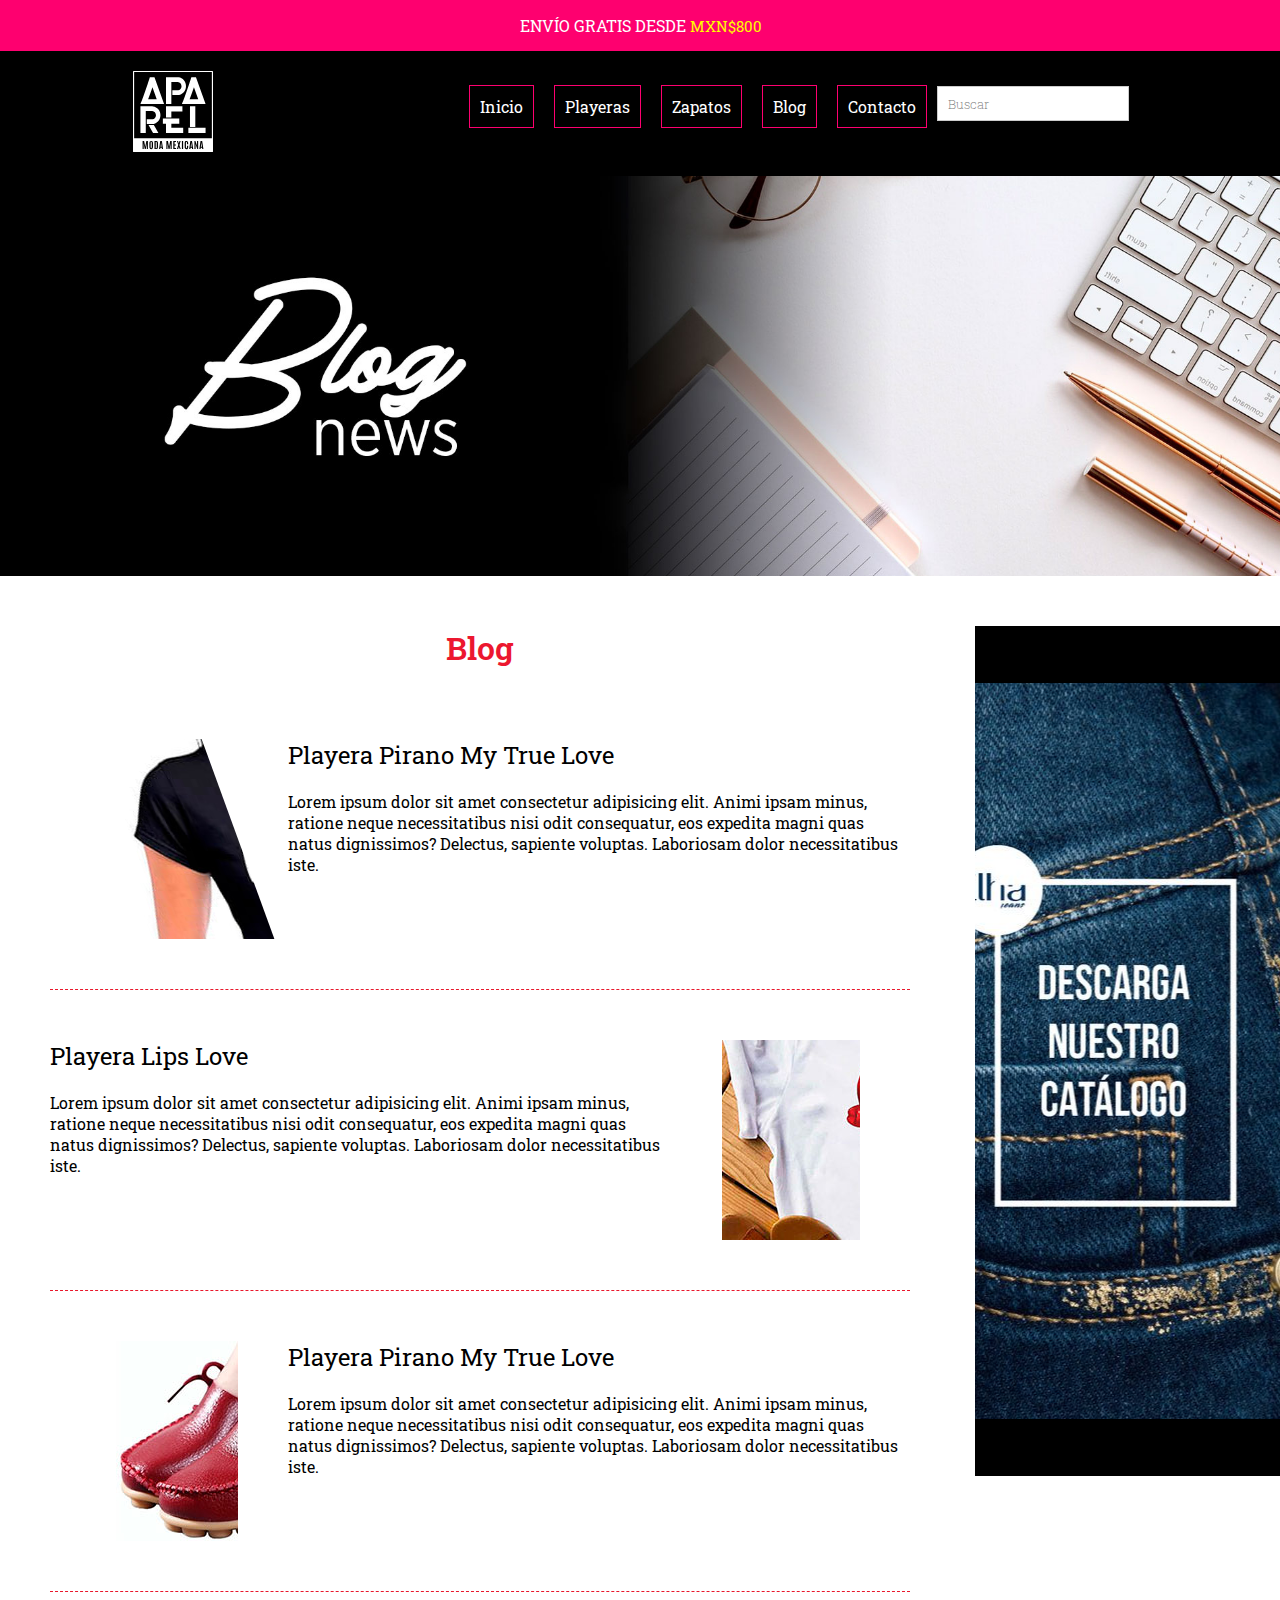
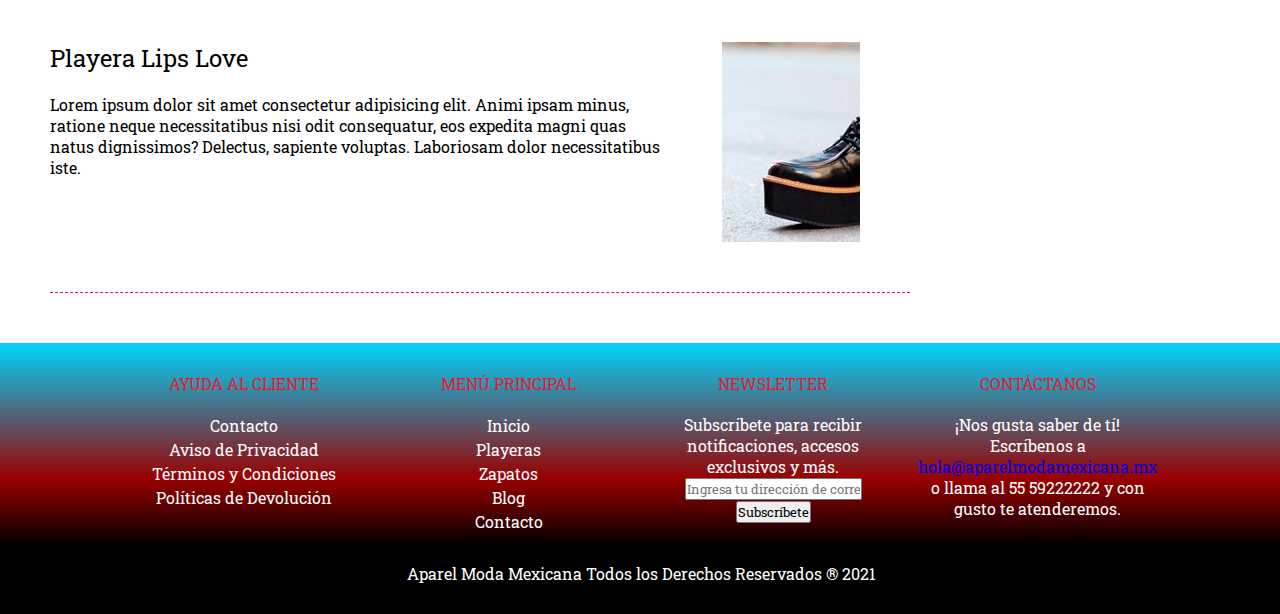
==== pages/blog.html @ 88b612b8 "Agregando proyecto a repositorio remoto en github" ====
<!DOCTYPE html>
<html lang="en">
<head>
    <meta charset="UTF-8">
    <meta http-equiv="X-UA-Compatible" content="IE=edge">
    <meta name="viewport" content="width=device-width, initial-scale=1.0">
    <title>Aparel Moda Mexicana » Blog</title>
    <link rel="stylesheet" href="../css/estilos.css">
    <link href="https://unpkg.com/aos@2.3.1/dist/aos.css" rel="stylesheet">
    <link rel="stylesheet" href="https://pro.fontawesome.com/releases/v5.10.0/css/all.css" integrity="sha384-AYmEC3Yw5cVb3ZcuHtOA93w35dYTsvhLPVnYs9eStHfGJvOvKxVfELGroGkvsg+p" crossorigin="anonymous"/>
    <link href="https://unpkg.com/aos@2.3.1/dist/aos.css" rel="stylesheet">
    <link rel="stylesheet" href="https://cdnjs.cloudflare.com/ajax/libs/animate.css/4.1.1/animate.min.css"/>
</head>
<body>
    <div class="contenedor__principal">

        <div id="barra__anuncio">
            <p>ENVÍO GRATIS DESDE <span class="barra__anuncio__moneda">MXN$</span><span class="barra__anuncio__monto">800</span>
            </p>
        </div>

        <header class="header">
            <div class="header__menu">
                <div class="header__logo">
                    <a href="../index.html"><img src="../images/Aparel-Moda-Mexicana-Logo-Blanco.svg" alt="Aparel Logo"></a>
                    
                </div>       
                <nav class="header__menu">
                    <ul>
                        <li><a href="../index.html">Inicio</a></li>
                        <li><a href="../pages/playeras.html">Playeras</a></li>
                        <li><a href="../pages/zapatos.html">Zapatos</a></li>
                        <li><a href="../pages/blog.html">Blog</a></li>
                        <li><a href="../pages/contacto.html">Contacto</a></li>
                        <li class="search_container" data-autocomplete-true=""> <form action="/search" class="search_form" _lpchecked="1"> <input type="hidden" name="type" value="product"> <span class="fas fa-search search-submit"></span> <input type="text" name="q" placeholder="Buscar" value="" autocapitalize="off" autocomplete="off" autocorrect="off"><div class="search__results-wrapper" style="display: none;"><ul class="search__results"></ul></div></form></li>
                    </ul>
                </nav>
            </div>
            
            <div class="header__slide">
                <div class="header__slide__blog">
                </div>
            </div>
        </header>

        <main class="main">
            <section class="main__contenido">                
                <h1 class="animate__animated animate__fadeInDown">Blog</h1>

                <article id="articulo">
                    <div class="articulo__imagen skew">
                        <img src="../images/playera-1.jpg" alt="Playera Pirano My True Love">
                    </div>                    
                    <div>
                        <h2 class="articulo__title">Playera Pirano My True Love</h2>
                        <p class="articulo__text">Lorem ipsum dolor sit amet consectetur adipisicing elit. Animi ipsam minus, ratione neque necessitatibus nisi odit consequatur, eos expedita magni quas natus dignissimos? Delectus, sapiente voluptas. Laboriosam dolor necessitatibus iste.</p>
                    </div>                    
                </article>

                <article id="articulo">                                        
                    <div>
                        <h2 class="articulo__title">Playera Lips Love</h2>
                        <p class="articulo__text">Lorem ipsum dolor sit amet consectetur adipisicing elit. Animi ipsam minus, ratione neque necessitatibus nisi odit consequatur, eos expedita magni quas natus dignissimos? Delectus, sapiente voluptas. Laboriosam dolor necessitatibus iste.</p>
                    </div>                    
                    <div class="articulo__imagen">
                        <img src="../images/playera-2.jpg" alt="Playera Lips Love">
                    </div>
                </article>

                <article id="articulo">
                    <div class="articulo__imagen">
                        <img src="../images/zapatos-1.jpg" alt="Zapatos de piso">
                    </div>                    
                    <div>
                        <h2 class="articulo__title">Playera Pirano My True Love</h2>
                        <p class="articulo__text">Lorem ipsum dolor sit amet consectetur adipisicing elit. Animi ipsam minus, ratione neque necessitatibus nisi odit consequatur, eos expedita magni quas natus dignissimos? Delectus, sapiente voluptas. Laboriosam dolor necessitatibus iste.</p>
                    </div>                    
                </article>

                <article id="articulo">                  
                    <div>
                        <h2 class="articulo__title">Playera Lips Love</h2>
                        <p class="articulo__text">Lorem ipsum dolor sit amet consectetur adipisicing elit. Animi ipsam minus, ratione neque necessitatibus nisi odit consequatur, eos expedita magni quas natus dignissimos? Delectus, sapiente voluptas. Laboriosam dolor necessitatibus iste.</p>
                    </div>
                    <div class="articulo__imagen">
                        <img src="../images/zapatos-2.jpg" alt="Zapatos de plataforma">
                    </div>          
                </article>
            </section>
        </main>

        <aside class="aside__anuncio">
            <section class="aside__anuncio__inicio">
            </section>
        </aside>

        <footer class="footer">
            <ul class="footer__cliente">
                <li><h4 class="footer__title">Ayuda al cliente</h4>
                </li>
                <li><a href="pages/contacto.html">Contacto</a></li>
                <li><a href="#">Aviso de Privacidad</a></li>
                <li><a href="#">Términos y Condiciones</a></li>
                <li><a href="#">Políticas de Devolución</a></li>
            </ul>

            <ul class="footer__menu">
                <li><h4 class="footer__title">Menú principal</h4></li>
                <li><a href="../index.html">Inicio</a></li>
                <li><a href="../pages/playeras.html">Playeras</a></li>
                <li><a href="../pages/zapatos.html">Zapatos</a></li>
                <li><a href="../pages/blog.html">Blog</a></li>
                <li><a href="../pages/contacto.html">Contacto</a></li>
            </ul>

            <ul class=".footer__news">
                <li><h4 class="footer__title">Newsletter</h4></li>
                <li><p>Subscríbete para recibir notificaciones, accesos exclusivos y más.</p></li>
                <li>
                    <form method="post" action="/contact#footer-newsletter" id="footer-newsletter" class="Footer__Newsletter Form">
                        <input type="hidden" name="form_type" value="customer"><input type="hidden" name="contact[tags]" value="newsletter">
                        <input type="email" name="" class="Form__Input" placeholder="Ingresa tu dirección de correo electrónico" required="">
                        <button type="submit" class="Form__Submit">Subscríbete</button>
                    </form>
                </li>
            </ul>

            <ul class=".footer__contacta">
                <li><h4 class="footer__title">Contáctanos</h4>
                </li>
                <li><p>¡Nos gusta saber de tí!</p></li>
                <li><p>Escríbenos a <a href="mailto:hola@aparelmodamexicana.mx">hola@aparelmodamexicana.mx</a> o llama al 55 59222222 y con gusto te atenderemos.</p></li>
                <li><a href="#"><i class="fab fa-facebook"></i></a> <a href="#"><i class="fab fa-instagram"></i></a></li>
            </ul>         
            
            <div class="footer__text">
                Aparel Moda Mexicana Todos los Derechos Reservados ® 2021
            </div>
        </footer>
    </div>
</body>
</html>
---- css/estilos.css ----
@import url('https://fonts.googleapis.com/css2?family=Roboto+Slab:wght@100;200;300;400;500;600;700;800;900&display=swap');

* {
    box-sizing: border-box;
    list-style: none;
    margin: 0;
    padding: 0;
    font-family: 'Roboto Slab', serif;
    font-weight: 400;
    text-decoration: none;
}

/* GRID AREA PRINCIPAL*/
.contenedor__principal {
    display: grid;
    grid-template-areas:
        "barra__anuncio barra__anuncio"
        "header header" /* 1er Fila */
        "main aside"
        "footer footer";
    grid-template-columns: 75% 24%;
    grid-template-rows: auto auto auto auto;
    grid-column-gap: 15px;
}
#barra__anuncio {
    grid-area: barra__anuncio;
}
header {
    grid-area: header;
}
main {
    grid-area: main;
}
aside {
    grid-area: aside;
}
footer {
    grid-area: footer;
}

/* BARRA SUPERIOR ANUNCIO */
#barra__anuncio {
    background-color: #FE006F;
    color:#FFF;
    padding: 15px;
    text-align: center;
}
#barra__anuncio .barra__anuncio__moneda,
#barra__anuncio .barra__anuncio__monto {
    color: rgb(255, 251, 0);
    font-size: 15px;
}

/* HEADER */
header .header__menu {
    display: flex;
    background-color: #000;
    justify-content: space-around;
    align-items:flex-end;
    padding:20px;
}
.header .header__logo img {
    width: 80px;
    height: auto;
}
.header .header__logo img:hover {
    width: 80px;
    height: auto;
    transform: rotate(90deg);
}
.header .header__menu ul {
    display: flex;
}
.header .header__menu ul li a {
    color: white;
    padding: 10px;
    border: 1px solid #FE006F;
    margin: 0 10px;
}
.header .header__menu ul li a:hover {
    background-color: #FE006F;
}
.menu li.search_container {
    width: 40%;
    padding:20px
}
.search_form input, form.search_form {
    padding-top: 0;
    margin-bottom: 0;
    position: relative;
    -webkit-appearance: none;
    border-radius: 0;
    -webkit-font-smoothing: antialiased;
}
.search-submit {
    position: absolute;
    z-index: 1000;
    color: #333;
    font-size: 20px;
    top: 9px;
    right: 7px;
    cursor: pointer;
}
input[type=text] {
    display: block;
    width: 100%;
    height: 35px;
    min-height: 35px;
    padding: 0 10px;
    margin: 0;
    line-height: 22px;
    border: 1px solid #ccc;
    outline: 0;
    background: #fff;
    color: #5f6a7d;
    font-size: 13px;
    font-family: 'Roboto Slab', serif;
    font-weight:200;
    margin-bottom: 15px;
    -webkit-appearance: none;
    text-rendering: optimizeLegibility;
    -webkit-font-smoothing: antialiased;
    -moz-osx-font-smoothing: grayscale;
    margin-top: -10px;
}

/* IMAGEN DE ENCABEZADO EN CADA PÁGINA */
.header .header__slide__portrait {
    height: 400px;
    background: center center #000 url("../images/cover-slide.png") no-repeat;
    background-size: cover;
}
.header .header__slide__blog {
    height: 400px;
    background: center center #000 url("../images/blog-cover.jpg") no-repeat;
    background-size: cover;
}
.header .header__slide__zapatos {
    height: 400px;
    background: center center #000 url("../images/zapatos-cover.jpg") no-repeat;
    background-size: cover;
}
.header .header__slide__playeras {
    height: 400px;
    background: center center #000 url("../images/playeras-cover.jpg") no-repeat;
    background-size: cover;
}
.header .header__slide__contacto {
    height: 400px;
    background: center center #000 url("../images/contacto-cover.jpg") no-repeat;
    background-size: cover;
}

/* CONTENIDO */
main .main__contenido {
    padding:50px;
}

main .main__contenido h1 {
    color:#EC172F;
    font-family: 'Roboto Slab', serif;
    font-weight: 600;
    font-size: 2em;
    padding-bottom: 20px;
    text-align: center;
}

main .main__contenido h2 {
    padding-bottom: 20px;
    text-align: center;
}

/* PRODUCTOS*/
main .main__contenido .main__producto {
    display: flex;
    flex-direction: row;
}
main .main__contenido .main__producto .main__producto__box {
    margin: 10px;
    text-align: center;
    border: 1px solid #000;
    padding: 25px;
}
main .main__contenido .main__producto .main__producto__box .main__producto__imagen {
    height: 200px;
    overflow: hidden;
}
main .main__contenido .main__producto .main__producto__box .main__producto__imagen img {
    max-width: 200px;
}
main .main__contenido .main__producto .main__producto__box .main__producto__descripcion {
    padding-top:25px;
}
main .main__contenido .main__producto .main__producto__box .main__producto__descripcion a h3 {
    color:#FE006F;
    font-weight:800;
}
main .main__contenido .main__producto .main__producto__box .main__producto__descripcion a h3:hover {
    color:#EC172F;
    font-weight:800;
}

/*TABLA DE PRODUCTOS*/
#tabla-productos table {
    margin:0;
    padding:0;
    border:none;
    border-collapse:collapse;
    border-spacing:0;
    background-color:#E1E1E1;
    margin:0 auto;
    width:900px;
}
#tabla-productos table tr:nth-child(1) {
    background-color:#5f6a7d;
    color:#FFF;
    font-weight: 800;
    text-transform: uppercase;
}
#tabla-productos table tr th,
#tabla-productos table tr td {
    padding:10px;
}
#articulo {
    display: flex;
    padding: 50px 0;
    border-bottom: 1px dashed #E9182C;
}
#articulo .articulo__imagen {
    height: 200px;
    margin: 0 50px;
    overflow: hidden;
}
#articulo .articulo__imagen img {
    max-width: 400px;
}
#articulo h2.articulo__title {
    text-align: left;    
}

.skew {
    animation: skew 3s infinite;
    transform: skew(20deg);
    animation-direction: alternate;
}
@keyframes skew {
    0% {
      transform: skewX(20deg);
    }
    100% {
      transform: skewX(-20deg);
    }
  }

.grow { transition: all .2s ease-in-out; }
.grow:hover { transform: scale(2); }

/* ASIDE */
aside.aside__anuncio {
    height: 850px;
    margin-top:50px;
    overflow: hidden;
}
aside.aside__anuncio .aside__anuncio__inicio {
    height: 850px;
    background: center center #000 url("../images/catalogo-baner.jpg") no-repeat;
    
    max-height: 850px;
    position: -webkit-sticky;
    position: sticky;
    top: 20px;
}

/* FOOTER */
footer.footer {
    display: grid;
    grid-template-areas: 
    "footer__cliente footer__menu footer__news footer__contacta"
    "footer__text footer__text footer__text footer__text";
    grid-template-columns: 20% 20% 20% 20%;
    gap: 20px;
    justify-content: center;
    background: rgb(0,0,0);
    background: linear-gradient(0deg, rgba(0,0,0,1) 25%, rgba(154,0,0,1) 50%, rgba(0,212,255,1) 100%);
    color: #FFF;
    text-align: center;
    padding:30px;
}
.footer__cliente {
    grid-area: footer__cliente;
}
.footer__menu {
    grid-area: footer__menu;
}
.footer__news {
    grid-area: footer__news;
}
.footer__contacta {
    grid-area: footer__contacta;
}
.footer__text {
    grid-area: footer__text;
}
footer.footer .footer__title {
    color:#E9182C;
    padding-bottom:20px;
    text-transform:uppercase;
}
footer.footer ul.footer__cliente li a,
footer.footer ul.footer__menu li a,
footer.footer ul.footer__news li p,
footer.footer ul.footer__contacta li a,
footer.footer li a i.fab.fa-facebook,
footer.footer li a i.fab.fa-instagram {
    color:#FFF;
    line-height: 1.5em;
}
footer.footer li a i.fab.fa-facebook,
footer.footer li a i.fab.fa-instagram {
    padding:10px;
}
footer.footer ul.footer__cliente li a:hover,
footer.footer ul.footer__menu li a:hover,
footer.footer ul.footer__contacta li p a:hover,
footer.footer li a i.fab.fa-facebook:hover,
footer.footer li a i.fab.fa-instagram:hover {
    color:#FE006F;
}
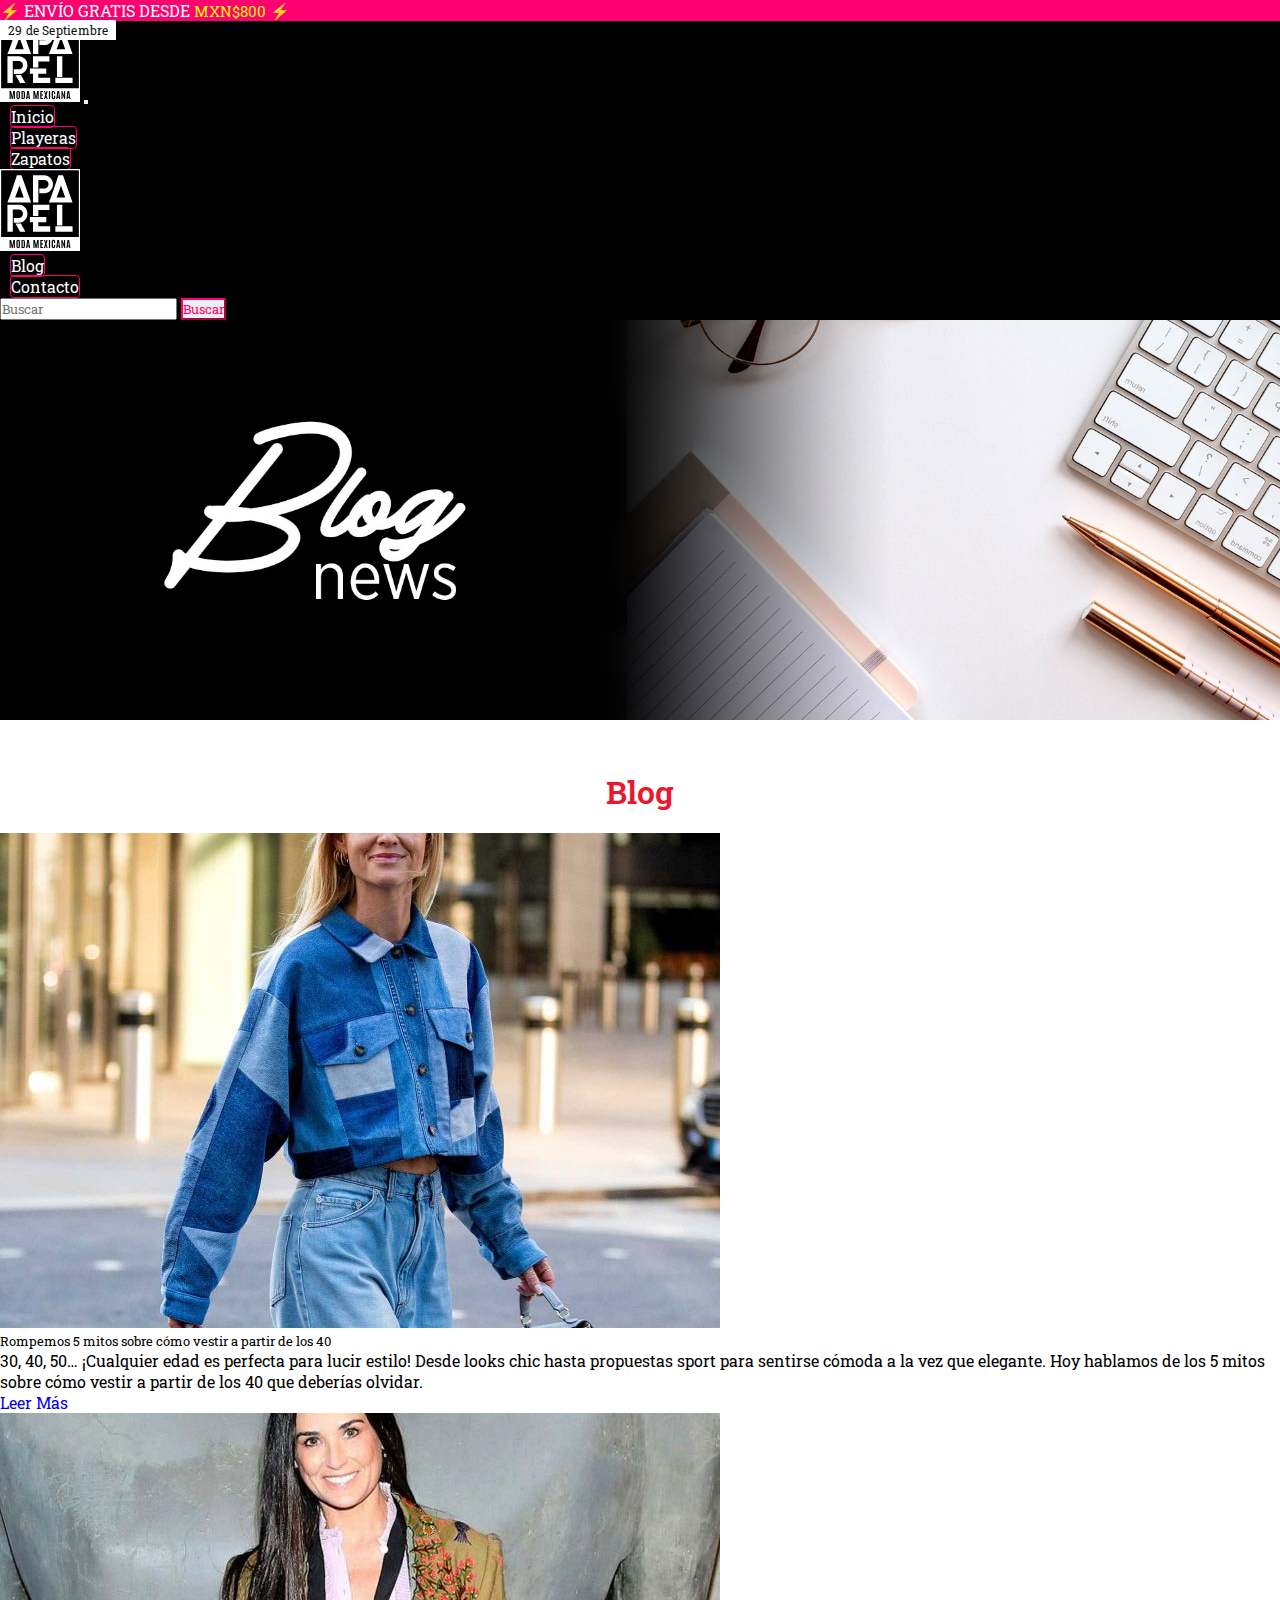
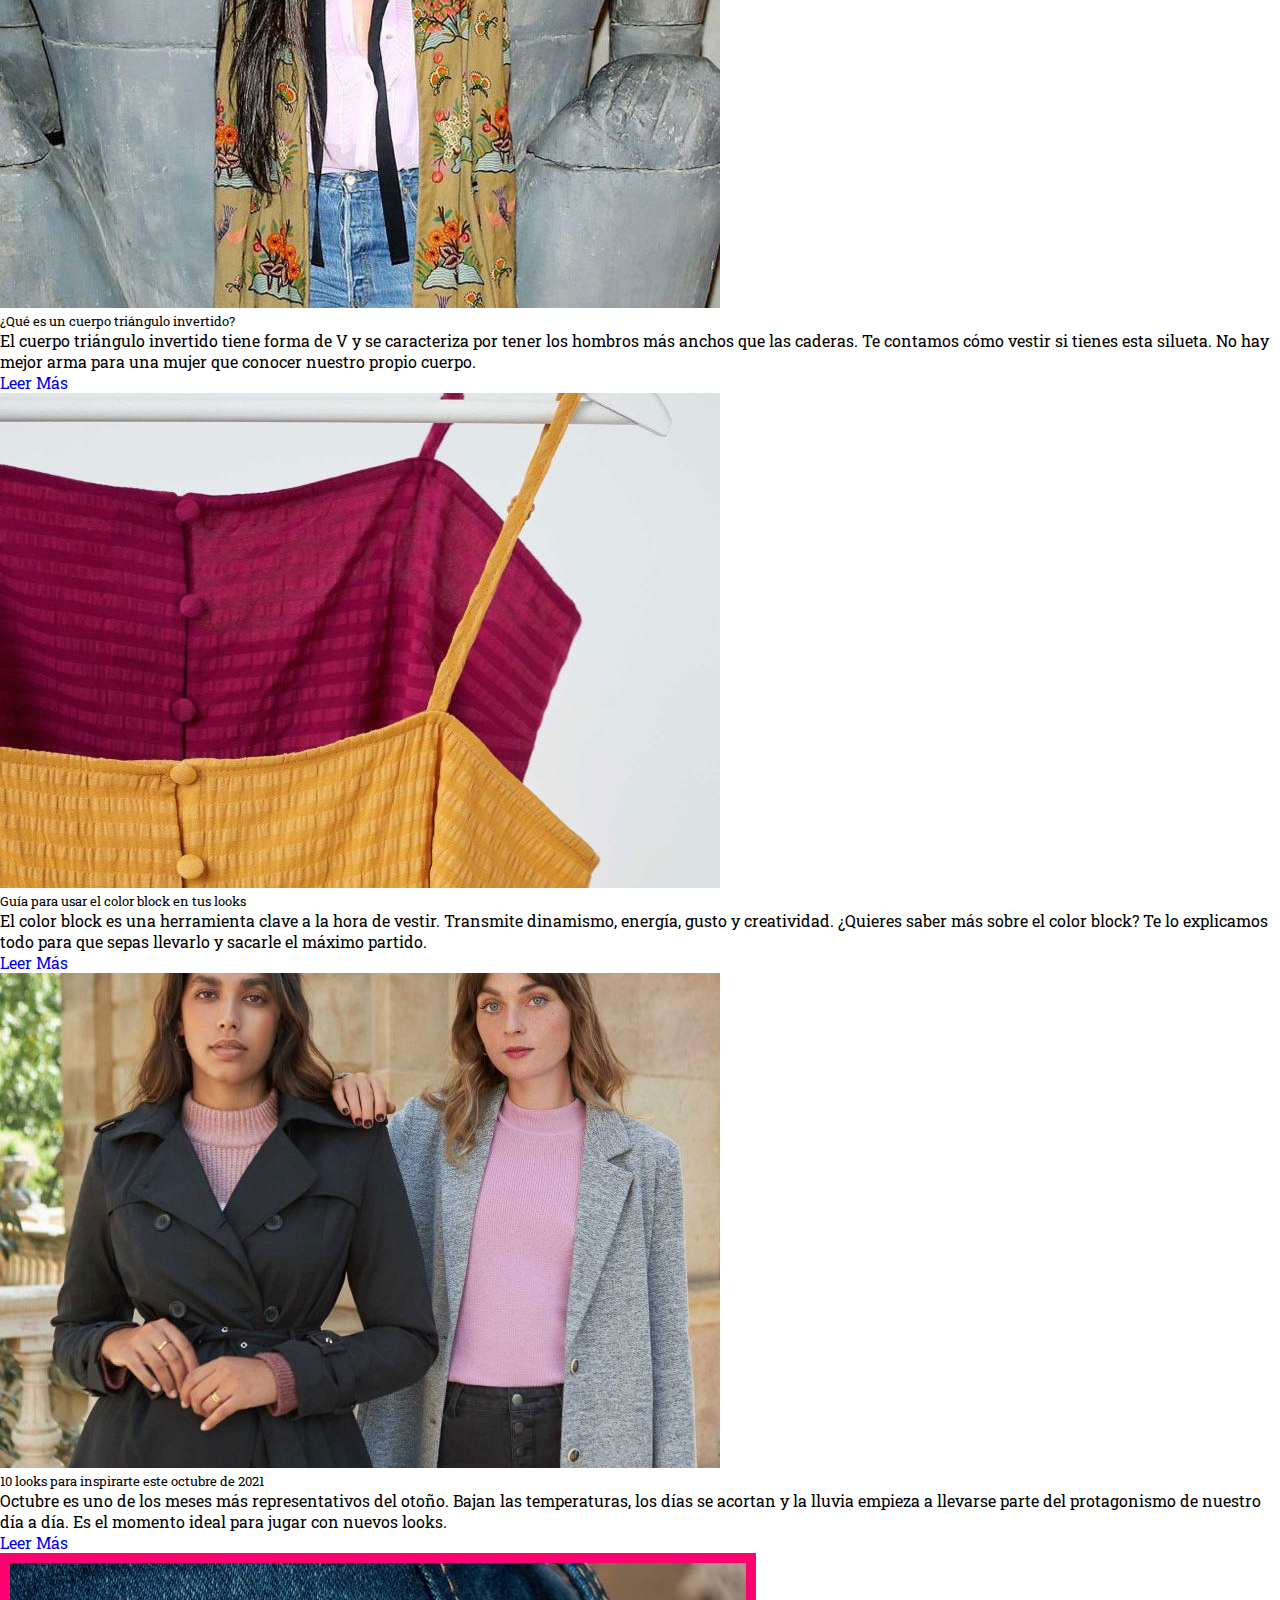
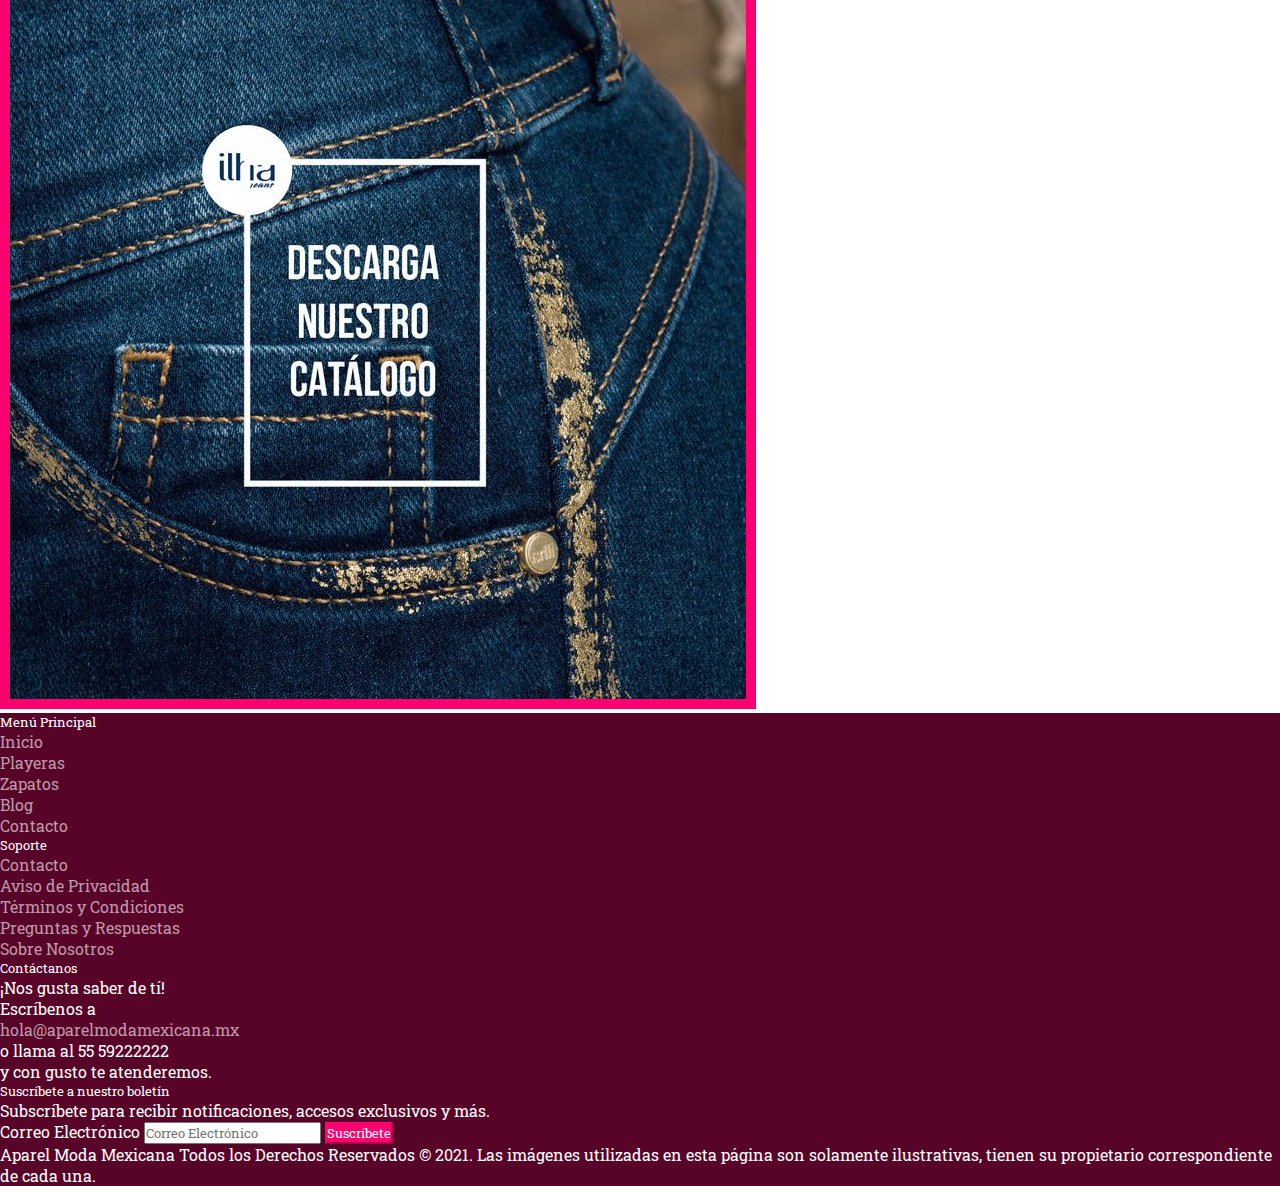
==== commit ad52172f: "Terminé de agregar bootstrap a todas las páginas" ====
--- a/pages/blog.html
+++ b/pages/blog.html
@@ -4,139 +4,284 @@
     <meta charset="UTF-8">
     <meta http-equiv="X-UA-Compatible" content="IE=edge">
     <meta name="viewport" content="width=device-width, initial-scale=1.0">
+
     <title>Aparel Moda Mexicana » Blog</title>
-    <link rel="stylesheet" href="../css/estilos.css">
+    
+    <link rel="stylesheet" href="https://pro.fontawesome.com/releases/v5.10.0/css/all.css" integrity="sha384-AYmEC3Yw5cVb3ZcuHtOA93w35dYTsvhLPVnYs9eStHfGJvOvKxVfELGroGkvsg+p" crossorigin="anonymous"/>
+    <link rel="stylesheet" href="https://cdnjs.cloudflare.com/ajax/libs/animate.css/4.1.1/animate.min.css"/>
     <link href="https://unpkg.com/aos@2.3.1/dist/aos.css" rel="stylesheet">
-    <link rel="stylesheet" href="https://pro.fontawesome.com/releases/v5.10.0/css/all.css" integrity="sha384-AYmEC3Yw5cVb3ZcuHtOA93w35dYTsvhLPVnYs9eStHfGJvOvKxVfELGroGkvsg+p" crossorigin="anonymous"/>
-    <link href="https://unpkg.com/aos@2.3.1/dist/aos.css" rel="stylesheet">
-    <link rel="stylesheet" href="https://cdnjs.cloudflare.com/ajax/libs/animate.css/4.1.1/animate.min.css"/>
+    
+    <link href="https://cdn.jsdelivr.net/npm/bootstrap@5.1.1/dist/css/bootstrap.min.css" rel="stylesheet" integrity="sha384-F3w7mX95PdgyTmZZMECAngseQB83DfGTowi0iMjiWaeVhAn4FJkqJByhZMI3AhiU" crossorigin="anonymous">
+    <link rel="stylesheet" href="..\css\estilos.css">
+    <link rel="stylesheet" href="..\css\styles.css">
 </head>
 <body>
-    <div class="contenedor__principal">
-
-        <div id="barra__anuncio">
-            <p>ENVÍO GRATIS DESDE <span class="barra__anuncio__moneda">MXN$</span><span class="barra__anuncio__monto">800</span>
-            </p>
+    <!-- inicia HEADER -->
+    <header>
+        <!-- Inicia BARRA DE PROMOCIONES -->
+        <div id="barra__anuncio" class="py-3 bg-pink">
+            <div class="container">
+                <div class="row">
+                <div class="col-12">
+                    <!-- Text -->
+                    <div class="text-center">
+                        <span>⚡️ ENVÍO GRATIS DESDE <span class="barra__anuncio__moneda">MXN$</span><span class="barra__anuncio__monto">800</span> ⚡️</span>
+                    </div>
+                </div>
+                </div>
+            </div>
+        </div><!-- Finaliza BARRA DE PROMOCIONES -->
+
+        <!-- Inicia MENÚ DE NAVEGACIÓN -->
+        <nav class="header__menu navbar navbar-expand-xl navbar-dark bg-black">
+            <div class="container">
+                <a class=" header__logo navbar-brand d-xl-none" href="../index.html">
+                    <img src="../images/Aparel-Moda-Mexicana-Logo-Blanco.svg" alt="Aparel Logo"></a>
+                </a>
+
+                <button class="navbar-toggler" type="button" data-bs-toggle="collapse" data-bs-target="#navbarTogglerDemo2" aria-controls="navbarTogglerDemo2" aria-expanded="false" aria-label="Toggle navigation">
+                    <span class="navbar-toggler-icon"></span>
+                </button>
+
+                <div class="collapse navbar-collapse" id="navbarTogglerDemo2">
+                    <ul class="navbar-nav mx-2 mb-2 mb-xl-0">
+                        <li class="nav-item">
+                            <a class="nav-link" href="../index.html">Inicio</a>
+                        </li>
+                        <li class="nav-item">
+                            <a class="nav-link" href="../pages/playeras.html">Playeras</a>
+                        </li>
+                        <li class="nav-item">
+                            <a class="nav-link" href="../pages/zapatos.html">Zapatos</a>
+                        </li>
+                    </ul>
+
+                    <a class="navbar-brand mx-4 d-none d-xl-block header__logo" href="index.html">
+                        <img src="../images/Aparel-Moda-Mexicana-Logo-Blanco.svg" alt="Aparel Logo">
+                    </a>
+
+                    <ul class="navbar-nav mx-2 mb-2 mb-xl-0">
+                        <li class="nav-item">
+                            <a class="nav-link" href="../pages/blog.html">Blog</a>
+                        </li>
+                        <li class="nav-item">
+                            <a class="nav-link" href="../pages/contacto.html">Contacto</a>
+                        </li>
+                    </ul>
+
+                    <form class="d-flex">
+                        <input class="form-control me-2" type="search" placeholder="Buscar" aria-label="Search">
+                        <button class="btn btn-outline-pink" type="submit">Buscar</button>
+                    </form>
+                </div>
+            </div>
+        </nav>
+        
+        <!-- CABECERA BLOG -->
+        <div class="header__slide">
+            <div class="header__slide__blog">
+            </div>
         </div>
-
-        <header class="header">
-            <div class="header__menu">
-                <div class="header__logo">
-                    <a href="../index.html"><img src="../images/Aparel-Moda-Mexicana-Logo-Blanco.svg" alt="Aparel Logo"></a>
-                    
-                </div>       
-                <nav class="header__menu">
-                    <ul>
-                        <li><a href="../index.html">Inicio</a></li>
-                        <li><a href="../pages/playeras.html">Playeras</a></li>
-                        <li><a href="../pages/zapatos.html">Zapatos</a></li>
-                        <li><a href="../pages/blog.html">Blog</a></li>
-                        <li><a href="../pages/contacto.html">Contacto</a></li>
-                        <li class="search_container" data-autocomplete-true=""> <form action="/search" class="search_form" _lpchecked="1"> <input type="hidden" name="type" value="product"> <span class="fas fa-search search-submit"></span> <input type="text" name="q" placeholder="Buscar" value="" autocapitalize="off" autocomplete="off" autocorrect="off"><div class="search__results-wrapper" style="display: none;"><ul class="search__results"></ul></div></form></li>
-                    </ul>
-                </nav>
-            </div>
-            
-            <div class="header__slide">
-                <div class="header__slide__blog">
-                </div>
-            </div>
-        </header>
-
-        <main class="main">
-            <section class="main__contenido">                
-                <h1 class="animate__animated animate__fadeInDown">Blog</h1>
-
-                <article id="articulo">
-                    <div class="articulo__imagen skew">
-                        <img src="../images/playera-1.jpg" alt="Playera Pirano My True Love">
-                    </div>                    
-                    <div>
-                        <h2 class="articulo__title">Playera Pirano My True Love</h2>
-                        <p class="articulo__text">Lorem ipsum dolor sit amet consectetur adipisicing elit. Animi ipsam minus, ratione neque necessitatibus nisi odit consequatur, eos expedita magni quas natus dignissimos? Delectus, sapiente voluptas. Laboriosam dolor necessitatibus iste.</p>
-                    </div>                    
-                </article>
-
-                <article id="articulo">                                        
-                    <div>
-                        <h2 class="articulo__title">Playera Lips Love</h2>
-                        <p class="articulo__text">Lorem ipsum dolor sit amet consectetur adipisicing elit. Animi ipsam minus, ratione neque necessitatibus nisi odit consequatur, eos expedita magni quas natus dignissimos? Delectus, sapiente voluptas. Laboriosam dolor necessitatibus iste.</p>
-                    </div>                    
-                    <div class="articulo__imagen">
-                        <img src="../images/playera-2.jpg" alt="Playera Lips Love">
-                    </div>
-                </article>
-
-                <article id="articulo">
-                    <div class="articulo__imagen">
-                        <img src="../images/zapatos-1.jpg" alt="Zapatos de piso">
-                    </div>                    
-                    <div>
-                        <h2 class="articulo__title">Playera Pirano My True Love</h2>
-                        <p class="articulo__text">Lorem ipsum dolor sit amet consectetur adipisicing elit. Animi ipsam minus, ratione neque necessitatibus nisi odit consequatur, eos expedita magni quas natus dignissimos? Delectus, sapiente voluptas. Laboriosam dolor necessitatibus iste.</p>
-                    </div>                    
-                </article>
-
-                <article id="articulo">                  
-                    <div>
-                        <h2 class="articulo__title">Playera Lips Love</h2>
-                        <p class="articulo__text">Lorem ipsum dolor sit amet consectetur adipisicing elit. Animi ipsam minus, ratione neque necessitatibus nisi odit consequatur, eos expedita magni quas natus dignissimos? Delectus, sapiente voluptas. Laboriosam dolor necessitatibus iste.</p>
-                    </div>
-                    <div class="articulo__imagen">
-                        <img src="../images/zapatos-2.jpg" alt="Zapatos de plataforma">
-                    </div>          
-                </article>
-            </section>
-        </main>
-
-        <aside class="aside__anuncio">
-            <section class="aside__anuncio__inicio">
-            </section>
-        </aside>
-
-        <footer class="footer">
-            <ul class="footer__cliente">
-                <li><h4 class="footer__title">Ayuda al cliente</h4>
-                </li>
-                <li><a href="pages/contacto.html">Contacto</a></li>
-                <li><a href="#">Aviso de Privacidad</a></li>
-                <li><a href="#">Términos y Condiciones</a></li>
-                <li><a href="#">Políticas de Devolución</a></li>
-            </ul>
-
-            <ul class="footer__menu">
-                <li><h4 class="footer__title">Menú principal</h4></li>
-                <li><a href="../index.html">Inicio</a></li>
-                <li><a href="../pages/playeras.html">Playeras</a></li>
-                <li><a href="../pages/zapatos.html">Zapatos</a></li>
-                <li><a href="../pages/blog.html">Blog</a></li>
-                <li><a href="../pages/contacto.html">Contacto</a></li>
-            </ul>
-
-            <ul class=".footer__news">
-                <li><h4 class="footer__title">Newsletter</h4></li>
-                <li><p>Subscríbete para recibir notificaciones, accesos exclusivos y más.</p></li>
-                <li>
-                    <form method="post" action="/contact#footer-newsletter" id="footer-newsletter" class="Footer__Newsletter Form">
-                        <input type="hidden" name="form_type" value="customer"><input type="hidden" name="contact[tags]" value="newsletter">
-                        <input type="email" name="" class="Form__Input" placeholder="Ingresa tu dirección de correo electrónico" required="">
-                        <button type="submit" class="Form__Submit">Subscríbete</button>
+    </header><!-- Finaliza HEADER -->
+
+    <!-- Inicia MAIN DE CONTENIDO -->
+    <div class="container">
+        <div class="row">
+            <main class="main__contenido col-9">
+                
+                <div class="container">
+                    <div class="row">
+                        <div class="col">
+                            <h1 class="animate__animated animate__fadeInDown">Blog</h1>
+                        </div>
+                    </div>
+                </div>
+
+                <div class="container">
+                    <div class="row">
+
+                        <div class="col-12 col-md-6 mb-4">
+                            <!-- Card -->
+                            <div class="card mb-7">
+                              <!-- Badge -->
+                              <div class="badge badge-white card-badge">
+                                <time class="text-uppercase" datetime="2021-10-02">02 de Octubre</time>
+                              </div>
+                              <!-- Image -->
+                              <img class="card-img-top" src="../images/blog-1.jpg" alt="Rompemos 5 mitos sobre cómo vestir a partir de los 40">
+                              <!-- Body -->
+                              <div class="card-body px-0">
+                                <!-- Heading -->
+                                <h5>Rompemos 5 mitos sobre cómo vestir a partir de los 40</h5>
+                                <!-- Text -->
+                                <p class="mb-0">
+                                    30, 40, 50… ¡Cualquier edad es perfecta para lucir estilo! Desde looks chic hasta propuestas sport para sentirse cómoda a la vez que elegante. Hoy hablamos de los 5 mitos sobre cómo vestir a partir de los 40 que deberías olvidar.
+                                </p>
+                                <!-- Button -->
+                                <a class="btn btn-link stretched-link px-0 text-reset" href="#">
+                                  Leer Más <i class="fa fa-arrow-right ml-2"></i>
+                                </a>
+                              </div>
+                            </div>
+                          </div>
+
+                          <div class="col-12 col-md-6 mb-4">
+                            <!-- Card -->
+                            <div class="card mb-7">
+                              <!-- Badge -->
+                              <div class="badge badge-white card-badge">
+                                <time class="text-uppercase" datetime="2021-10-01">01 de Octubre</time>
+                              </div>
+                              <!-- Image -->
+                              <img class="card-img-top" src="../images/blog-2.jpg" alt="Rompemos 5 mitos sobre cómo vestir a partir de los 40">
+                              <!-- Body -->
+                              <div class="card-body px-0">
+                                <!-- Heading -->
+                                <h5>¿Qué es un cuerpo triángulo invertido?</h5>
+                                <!-- Text -->
+                                <p class="mb-0">
+                                    El cuerpo triángulo invertido tiene forma de V y se caracteriza por tener los hombros más anchos que las caderas. Te contamos cómo vestir si tienes esta silueta. No hay mejor arma para una mujer que conocer nuestro propio cuerpo.
+                                </p>
+                                <!-- Button -->
+                                <a class="btn btn-link stretched-link px-0 text-reset" href="#">
+                                  Leer Más <i class="fa fa-arrow-right ml-2"></i>
+                                </a>
+                              </div>
+                            </div>
+                          </div>
+
+                          <div class="col-12 col-md-6 mb-4">
+                            <!-- Card -->
+                            <div class="card mb-7">
+                              <!-- Badge -->
+                              <div class="badge badge-white card-badge">
+                                <time class="text-uppercase" datetime="2021-09-30">30 de Septiembre</time>
+                              </div>
+                              <!-- Image -->
+                              <img class="card-img-top" src="../images/blog-3.jpg" alt="Rompemos 5 mitos sobre cómo vestir a partir de los 40">
+                              <!-- Body -->
+                              <div class="card-body px-0">
+                                <!-- Heading -->
+                                <h5>Guía para usar el color block en tus looks</h5>
+                                <!-- Text -->
+                                <p class="mb-0">
+                                    El color block es una herramienta clave a la hora de vestir. Transmite dinamismo, energía, gusto y creatividad. ¿Quieres saber más sobre el color block? Te lo explicamos todo para que sepas llevarlo y sacarle el máximo partido.
+                                </p>
+                                <!-- Button -->
+                                <a class="btn btn-link stretched-link px-0 text-reset" href="#">
+                                  Leer Más <i class="fa fa-arrow-right ml-2"></i>
+                                </a>
+                              </div>
+                            </div>
+                          </div>
+
+                          <div class="col-12 col-md-6 mb-4">
+                            <!-- Card -->
+                            <div class="card mb-7">
+                              <!-- Badge -->
+                              <div class="badge badge-white card-badge">
+                                <time class="text-uppercase" datetime="2021-09-29">29 de Septiembre</time>
+                              </div>
+                              <!-- Image -->
+                              <img class="card-img-top" src="../images/blog-4.jpg" alt="Rompemos 5 mitos sobre cómo vestir a partir de los 40">
+                              <!-- Body -->
+                              <div class="card-body px-0">
+                                <!-- Heading -->
+                                <h5>10 looks para inspirarte este octubre de 2021</h5>
+                                <!-- Text -->
+                                <p class="mb-0">
+                                    Octubre es uno de los meses más representativos del otoño. Bajan las temperaturas, los días se acortan y la lluvia empieza a llevarse parte del protagonismo de nuestro día a día. Es el momento ideal para jugar con nuevos looks.
+                                </p>
+                                <!-- Button -->
+                                <a class="btn btn-link stretched-link px-0 text-reset" href="#">
+                                  Leer Más <i class="fa fa-arrow-right ml-2"></i>
+                                </a>
+                              </div>
+                            </div>
+                          </div>
+
+                    </div>
+                </div>
+
+            </main><!-- Finaliza MAIN DE CONTENIDO -->
+            
+            <!-- Inicia SIDEBAR DERECHO -->
+            <aside class="aside__anuncio col-3 col-md-3 col-sm-12 mt-5">
+                <div class="container sticky-top">
+                    <div class="row">
+                        <div class="col">
+                            <img src="../images/catalogo-baner.jpg" class="img-fluid" alt="Catálogo">
+                        </div>
+                    </div>
+                </div>
+            </aside><!-- Finaliza SIDEBAR DERECHO -->
+        </div>
+    </div>
+
+    <!-- inicia FOOTER -->
+    <div class="container-fluid bg-pink-2" style="background-image: url(images/pattern-2.svg); background-repeat: none; background-size: cover;">
+        <div class="container">
+            <footer class="py-5">
+                <div class="row">
+                <div class="col-2 col-md-2 col-sm-12">
+                    <h5>Menú Principal</h5>
+                    <ul class="nav flex-column">
+                    <li class="nav-item mb-2"><a href="../index.html" class="nav-link p-0 text-pink-100">Inicio</a></li>
+                    <li class="nav-item mb-2"><a href="../pages/playeras.html" class="nav-link p-0 text-pink-100">Playeras</a></li>
+                    <li class="nav-item mb-2"><a href="../pages/zapatos.html" class="nav-link p-0 text-pink-100">Zapatos</a></li>
+                    <li class="nav-item mb-2"><a href="../pages/blog.html" class="nav-link p-0 text-pink-100">Blog</a></li>
+                    <li class="nav-item mb-2"><a href="../pages/contacto.html" class="nav-link p-0 text-pink-100">Contacto</a></li>
+                    </ul>
+                </div>
+            
+                <div class="col-2 col-md-2 col-sm-12">
+                    <h5>Soporte</h5>
+                    <ul class="nav flex-column">
+                        <li class="nav-item mb-2"><a href="#" class="nav-link p-0 text-pink-100">Contacto</a></li>
+                        <li class="nav-item mb-2"><a href="#" class="nav-link p-0 text-pink-100">Aviso de Privacidad</a></li>
+                        <li class="nav-item mb-2"><a href="#" class="nav-link p-0 text-pink-100">Términos y Condiciones</a></li>
+                        <li class="nav-item mb-2"><a href="#" class="nav-link p-0 text-pink-100">Preguntas y Respuestas</a></li>
+                        <li class="nav-item mb-2"><a href="#" class="nav-link p-0 text-pink-100">Sobre Nosotros</a></li>
+                    </ul>
+                </div>
+            
+                <div class="col-2 col-md-2 col-sm-12">
+                    <h5>Contáctanos</h5>
+                    <ul class="nav flex-column">
+                        <li class="nav-item mb-2">¡Nos gusta saber de tí!</li>
+                        <li class="nav-item mb-2">Escríbenos a</li>
+                        <li class="nav-item mb-2"><a href="mailto:hola@aparelmodamexicana.mx"class="nav-link p-0 text-pink-100">hola@aparelmodamexicana.mx</a></li>
+                        <li class="nav-item mb-2">o llama al 55 59222222</li>
+                        <li class="nav-item mb-2">y con gusto te atenderemos.</li>
+                    </ul>
+                </div>
+            
+                <div class="col-4 col-md-4 col-sm-12 offset-1">
+                    <form>
+                    <h5>Suscríbete a nuestro boletín</h5>
+                    <p>Subscríbete para recibir notificaciones, accesos exclusivos y más.</p>
+                    <div class="d-flex w-100 gap-2">
+                        <label for="newsletter1" class="visually-hidden">Correo Electrónico</label>
+                        <input id="newsletter1" type="text" class="form-control" placeholder="Correo Electrónico">
+                        <button class="btn btn-pink" type="button">Suscríbete</button>
+                    </div>
                     </form>
-                </li>
-            </ul>
-
-            <ul class=".footer__contacta">
-                <li><h4 class="footer__title">Contáctanos</h4>
-                </li>
-                <li><p>¡Nos gusta saber de tí!</p></li>
-                <li><p>Escríbenos a <a href="mailto:hola@aparelmodamexicana.mx">hola@aparelmodamexicana.mx</a> o llama al 55 59222222 y con gusto te atenderemos.</p></li>
-                <li><a href="#"><i class="fab fa-facebook"></i></a> <a href="#"><i class="fab fa-instagram"></i></a></li>
-            </ul>         
-            
-            <div class="footer__text">
-                Aparel Moda Mexicana Todos los Derechos Reservados ® 2021
-            </div>
-        </footer>
-    </div>
+                </div>
+                </div>
+            
+                <div class="d-flex justify-content-between py-4 my-4 border-top">
+                    <p>Aparel Moda Mexicana Todos los Derechos Reservados &copy; 2021.
+                        Las imágenes utilizadas en esta página son solamente ilustrativas, tienen su propietario correspondiente de cada una.</p>
+                <ul class="list-unstyled d-flex">
+                    <li class="ms-3"><a class="link-pink" href="https://www.instagram.com/destellosdemexico/" target="_blank"><i class="fab fa-instagram fa-2x"></i></a></li>
+                    <li class="ms-3"><a class="link-pink" href="https://www.facebook.com/DestellosdeMexico/" target="_blank"><i class="fab fa-facebook fa-2x"></i></a></li>
+                </ul>
+                </div>
+            </footer>
+        </div>
+    </div><!-- Finaliza FOOTER -->
+
+    <script src="https://cdn.jsdelivr.net/npm/@popperjs/core@2.9.3/dist/umd/popper.min.js" integrity="sha384-W8fXfP3gkOKtndU4JGtKDvXbO53Wy8SZCQHczT5FMiiqmQfUpWbYdTil/SxwZgAN" crossorigin="anonymous"></script>
+    <script src="https://cdn.jsdelivr.net/npm/bootstrap@5.1.1/dist/js/bootstrap.min.js" integrity="sha384-skAcpIdS7UcVUC05LJ9Dxay8AXcDYfBJqt1CJ85S/CFujBsIzCIv+l9liuYLaMQ/" crossorigin="anonymous"></script>
 </body>
 </html>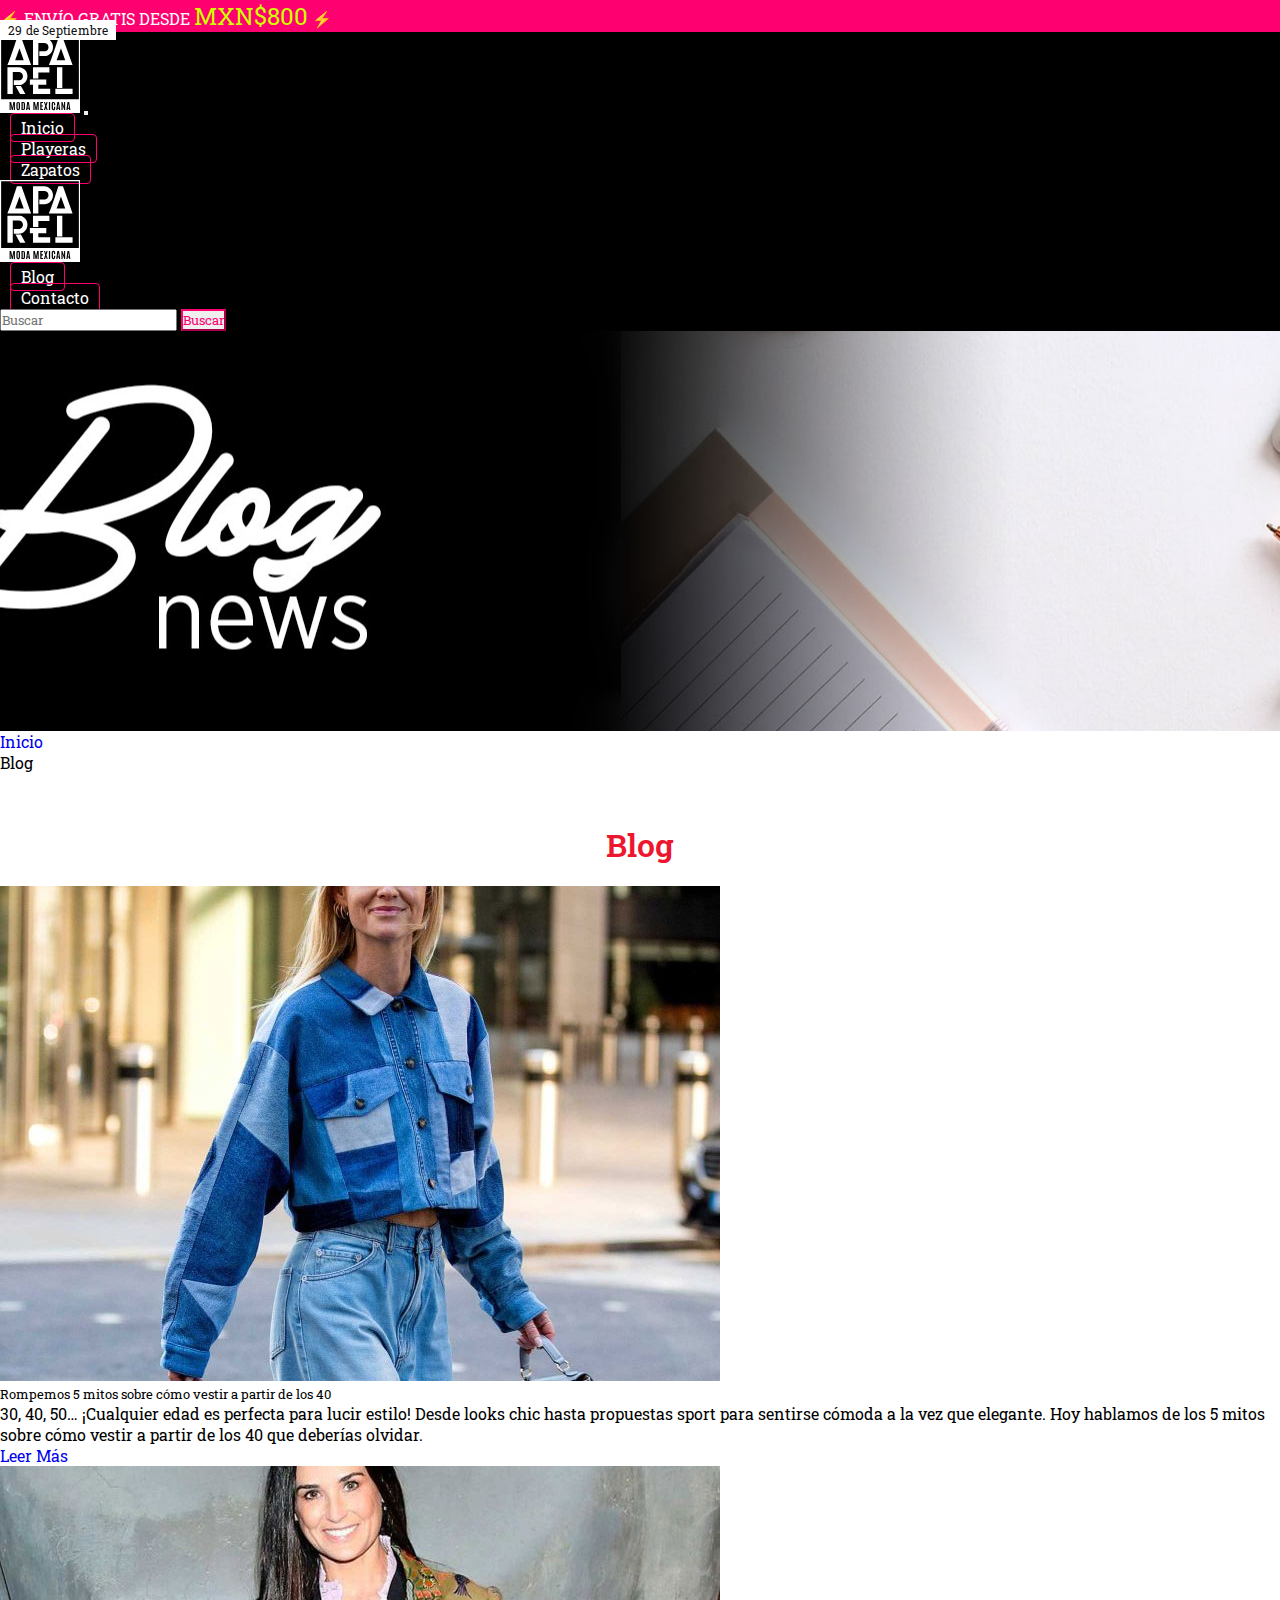
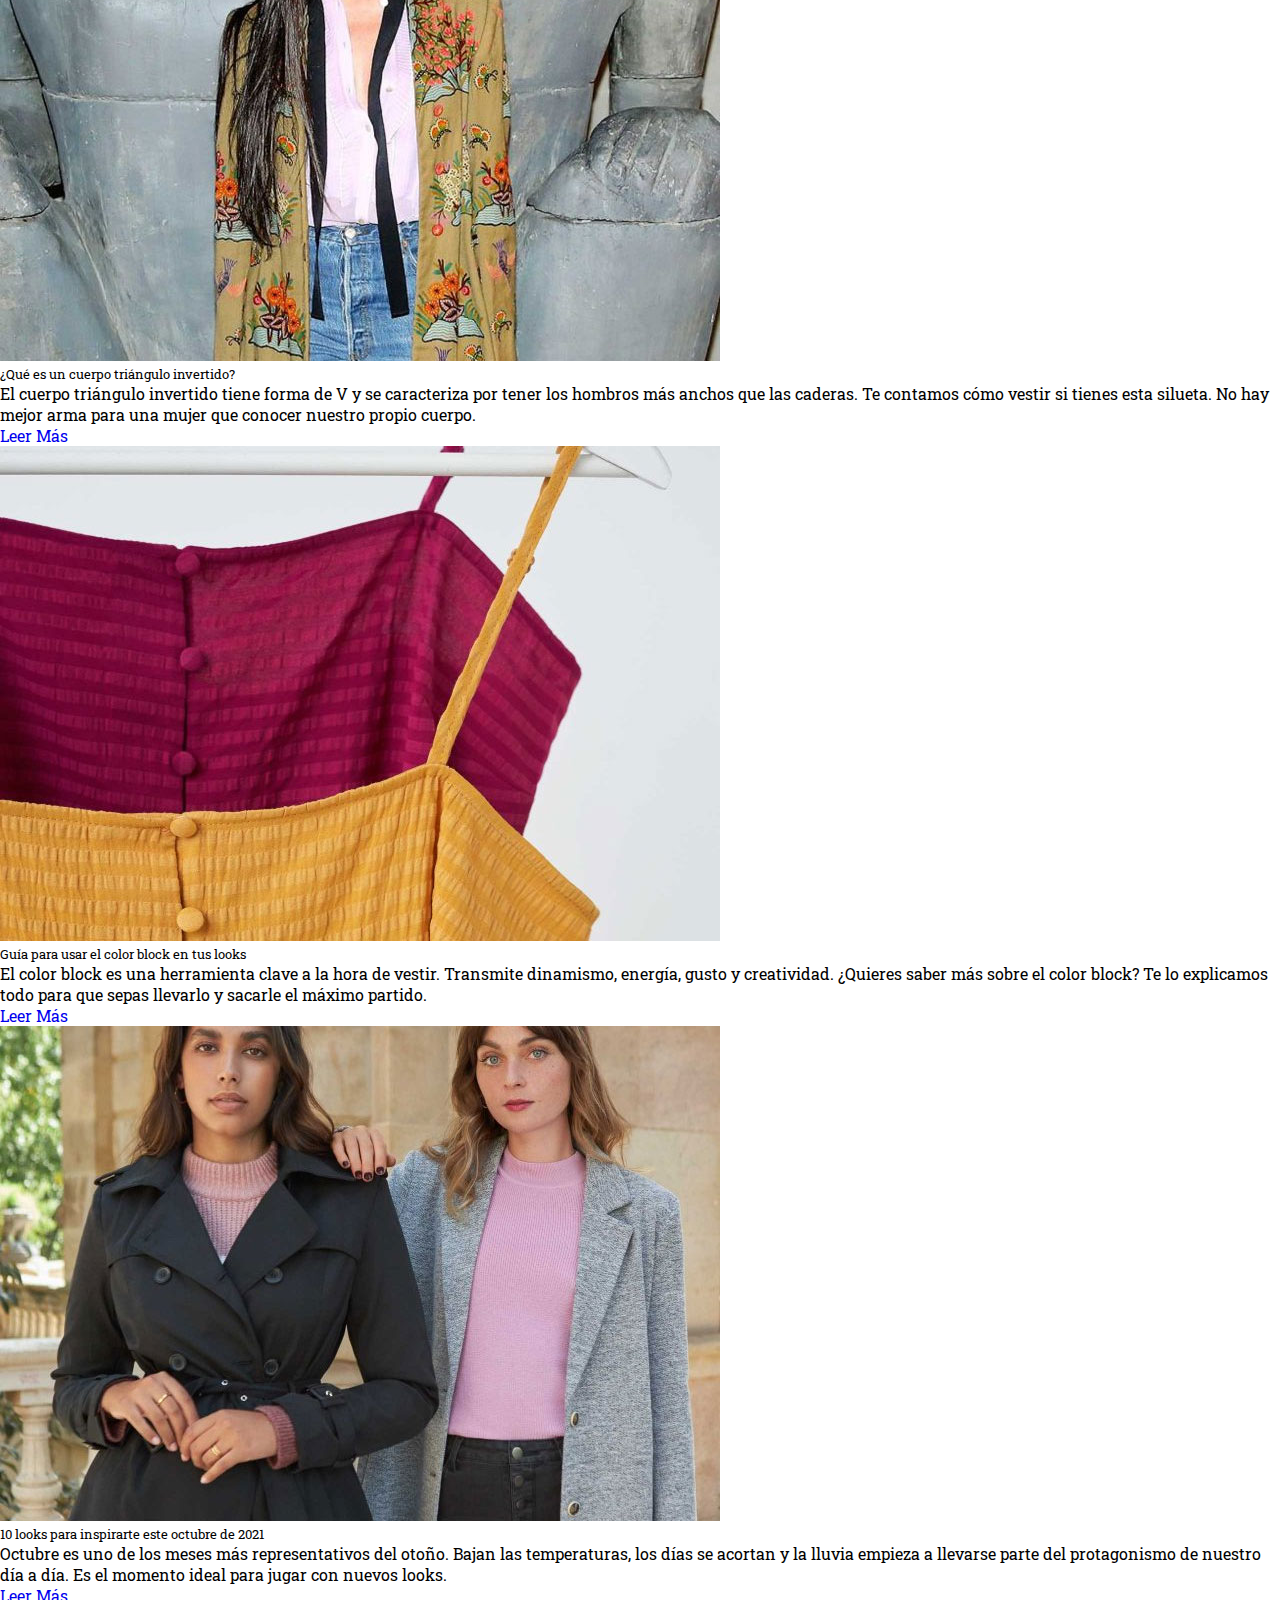
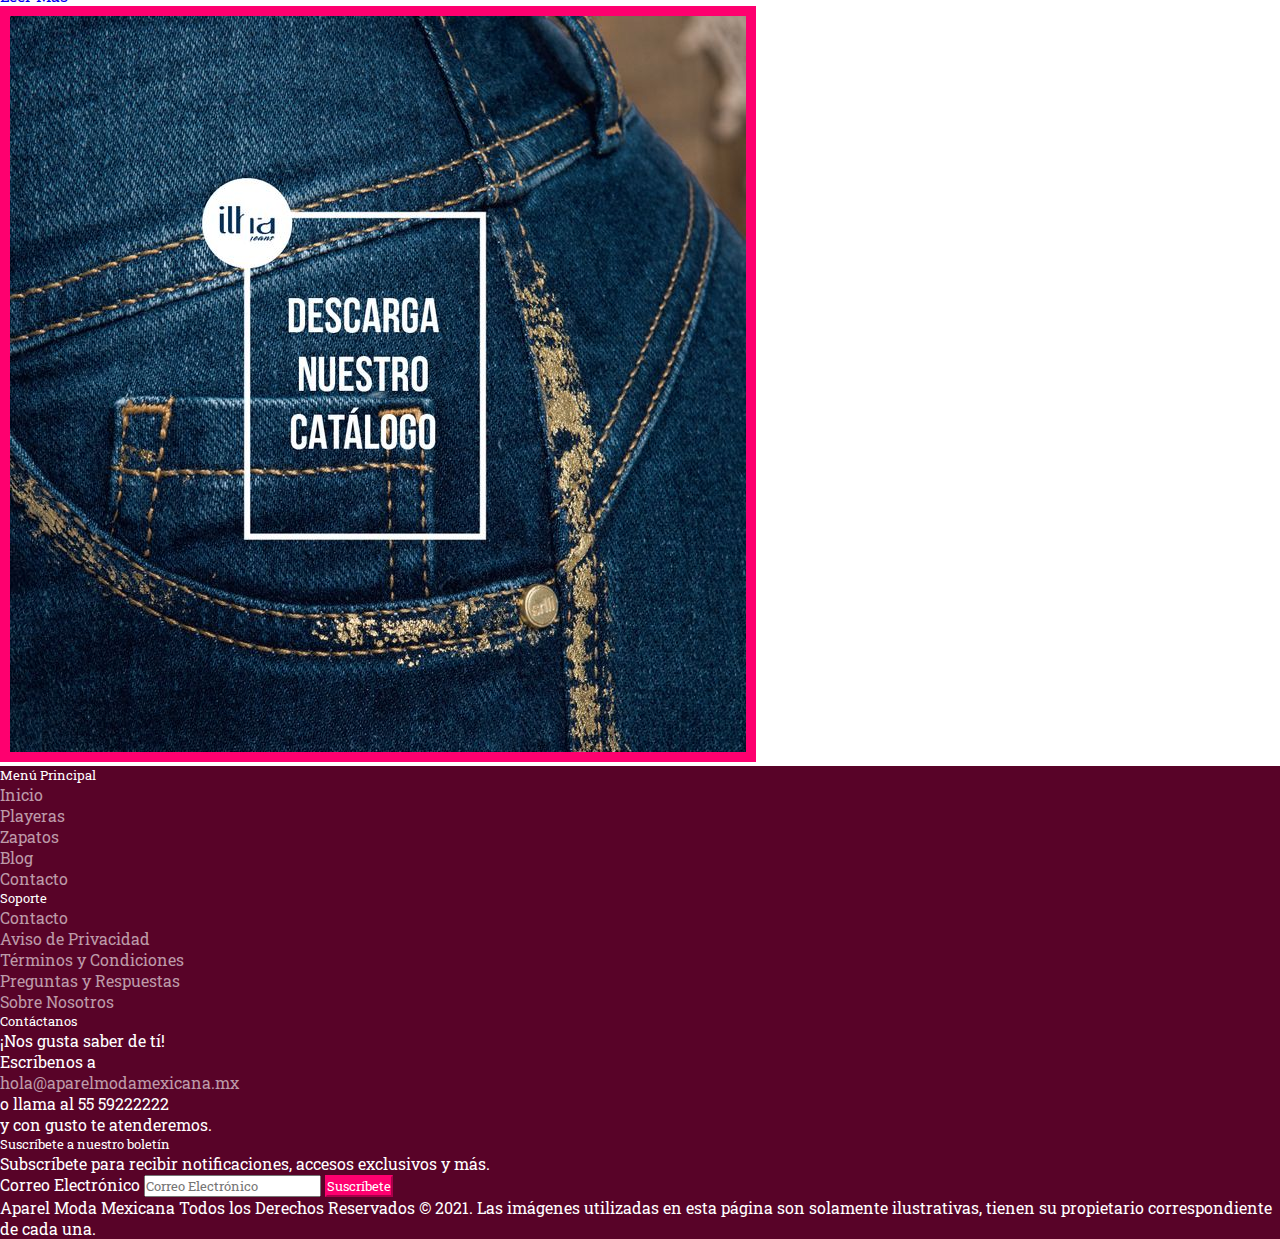
==== commit 7053f0dc: "Apliqu´é SEO a mi sitio web" ====
--- a/pages/blog.html
+++ b/pages/blog.html
@@ -6,6 +6,11 @@
     <meta name="viewport" content="width=device-width, initial-scale=1.0">
 
     <title>Aparel Moda Mexicana » Blog</title>
+
+    <!-- SEO METAS -->
+    <meta name="description" content="Blog de Destellos de México donde podrás enterarte de nuestras última novedades, consejos sobre moda" >
+    <meta name="keywords" content="playeras, zapatos, bolsas, mujer, hombre, méxico, cdmx, tshirt, sudaderas, chamarras, mexico, moda, mexicana" >
+    <link rel="shortcut icon" type="image/jpg" href="../images/favicon.png"/>
     
     <link rel="stylesheet" href="https://pro.fontawesome.com/releases/v5.10.0/css/all.css" integrity="sha384-AYmEC3Yw5cVb3ZcuHtOA93w35dYTsvhLPVnYs9eStHfGJvOvKxVfELGroGkvsg+p" crossorigin="anonymous"/>
     <link rel="stylesheet" href="https://cdnjs.cloudflare.com/ajax/libs/animate.css/4.1.1/animate.min.css"/>
@@ -84,6 +89,18 @@
         </div>
     </header><!-- Finaliza HEADER -->
 
+    <!-- BREADCRUMBS -->
+    <div class="container mt-5">
+        <div class="row">
+            <nav style="--bs-breadcrumb-divider: '>';" aria-label="breadcrumb">
+                <ol class="breadcrumb">
+                <li class="breadcrumb-item"><a href="/index.html">Inicio</a></li>
+                <li class="breadcrumb-item active" aria-current="page">Blog</li>
+                </ol>
+            </nav>
+        </div>
+    </div>
+
     <!-- Inicia MAIN DE CONTENIDO -->
     <div class="container">
         <div class="row">
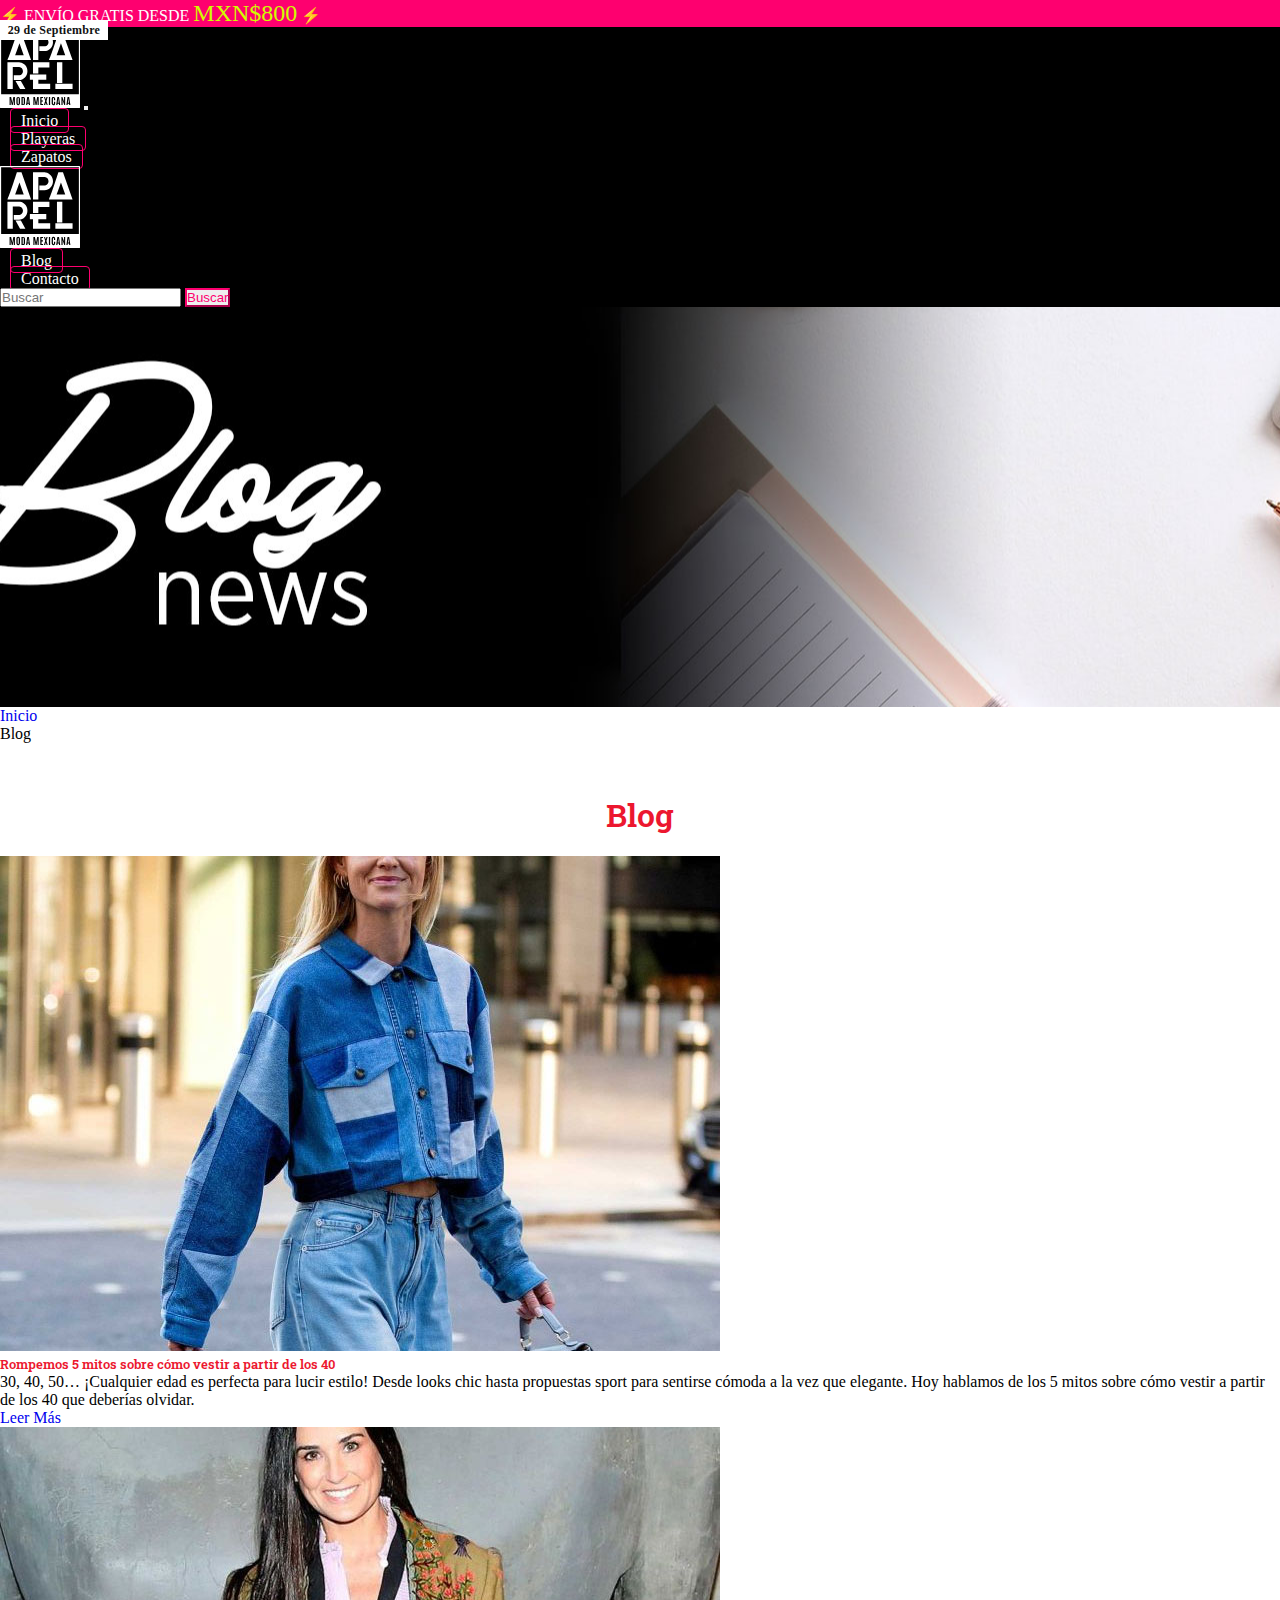
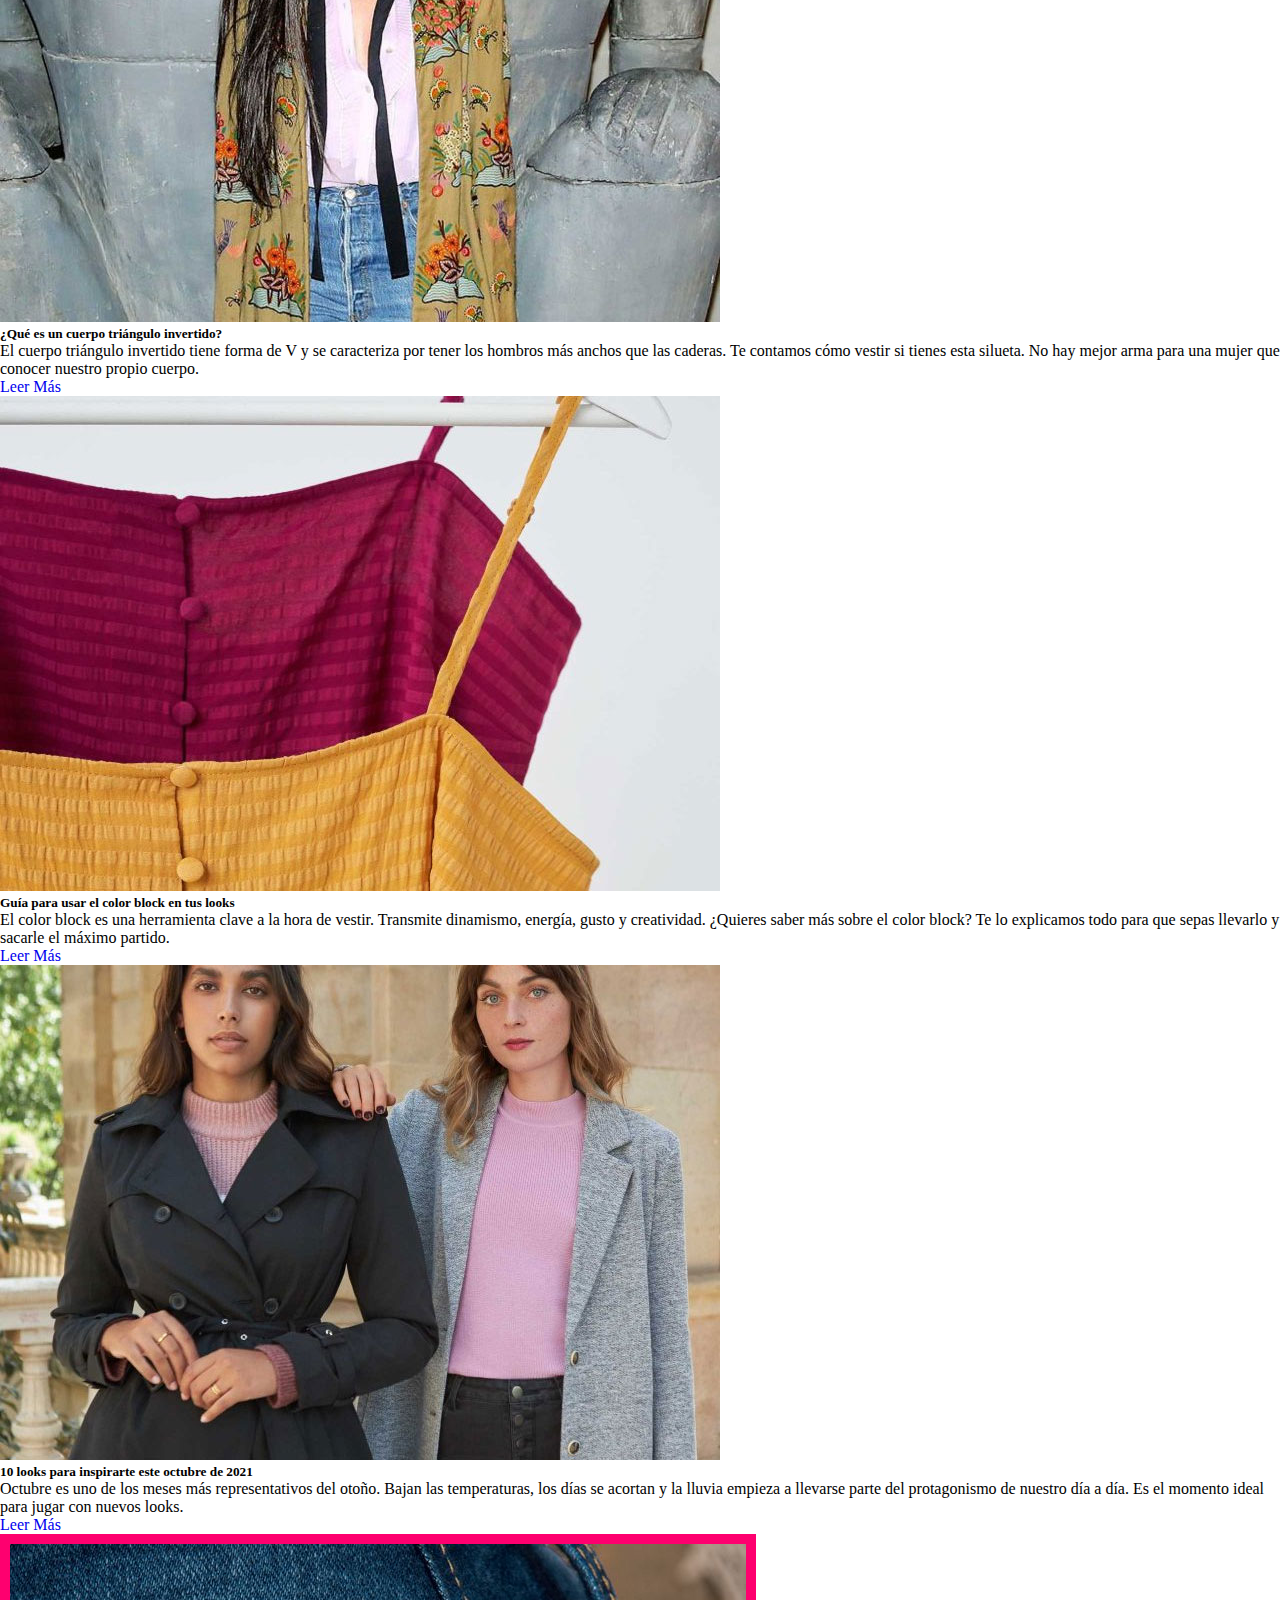
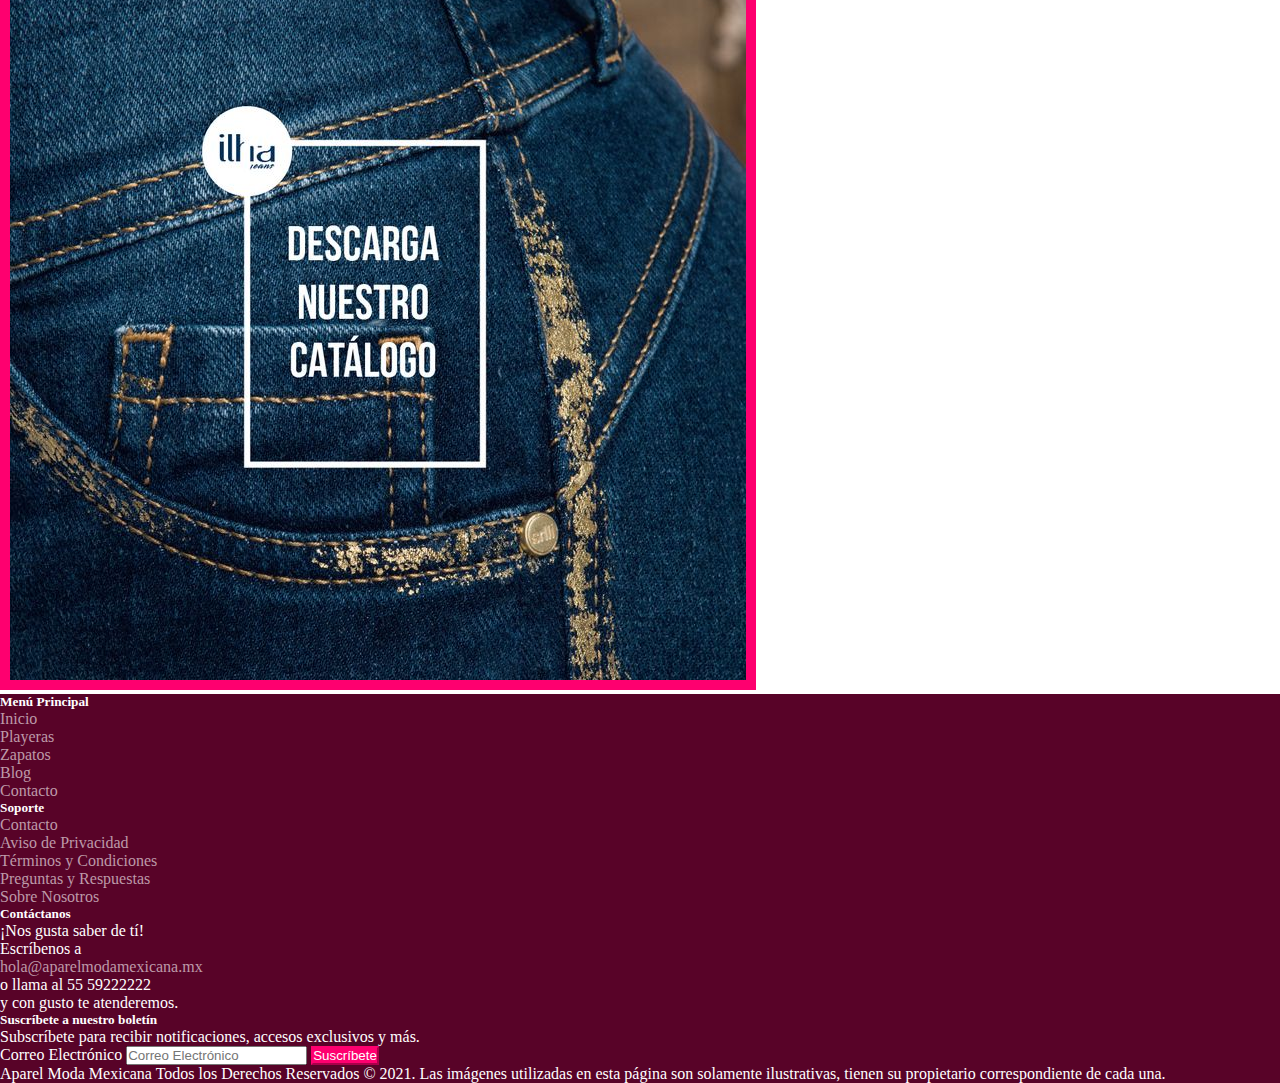
==== commit e8e89bf2: "Todo el CSS en SASS" ====
--- a/pages/blog.html
+++ b/pages/blog.html
@@ -17,7 +17,6 @@
     <link href="https://unpkg.com/aos@2.3.1/dist/aos.css" rel="stylesheet">
     
     <link href="https://cdn.jsdelivr.net/npm/bootstrap@5.1.1/dist/css/bootstrap.min.css" rel="stylesheet" integrity="sha384-F3w7mX95PdgyTmZZMECAngseQB83DfGTowi0iMjiWaeVhAn4FJkqJByhZMI3AhiU" crossorigin="anonymous">
-    <link rel="stylesheet" href="..\css\estilos.css">
     <link rel="stylesheet" href="..\css\styles.css">
 </head>
 <body>
@@ -129,13 +128,14 @@
                               <!-- Body -->
                               <div class="card-body px-0">
                                 <!-- Heading -->
-                                <h5>Rompemos 5 mitos sobre cómo vestir a partir de los 40</h5>
+                                <h5><a href="#">Rompemos 5 mitos sobre cómo vestir a partir de los 40</a>
+                                    </h5>
                                 <!-- Text -->
                                 <p class="mb-0">
                                     30, 40, 50… ¡Cualquier edad es perfecta para lucir estilo! Desde looks chic hasta propuestas sport para sentirse cómoda a la vez que elegante. Hoy hablamos de los 5 mitos sobre cómo vestir a partir de los 40 que deberías olvidar.
                                 </p>
                                 <!-- Button -->
-                                <a class="btn btn-link stretched-link px-0 text-reset" href="#">
+                                <a class="btn btn-link px-0 text-reset" href="#">
                                   Leer Más <i class="fa fa-arrow-right ml-2"></i>
                                 </a>
                               </div>
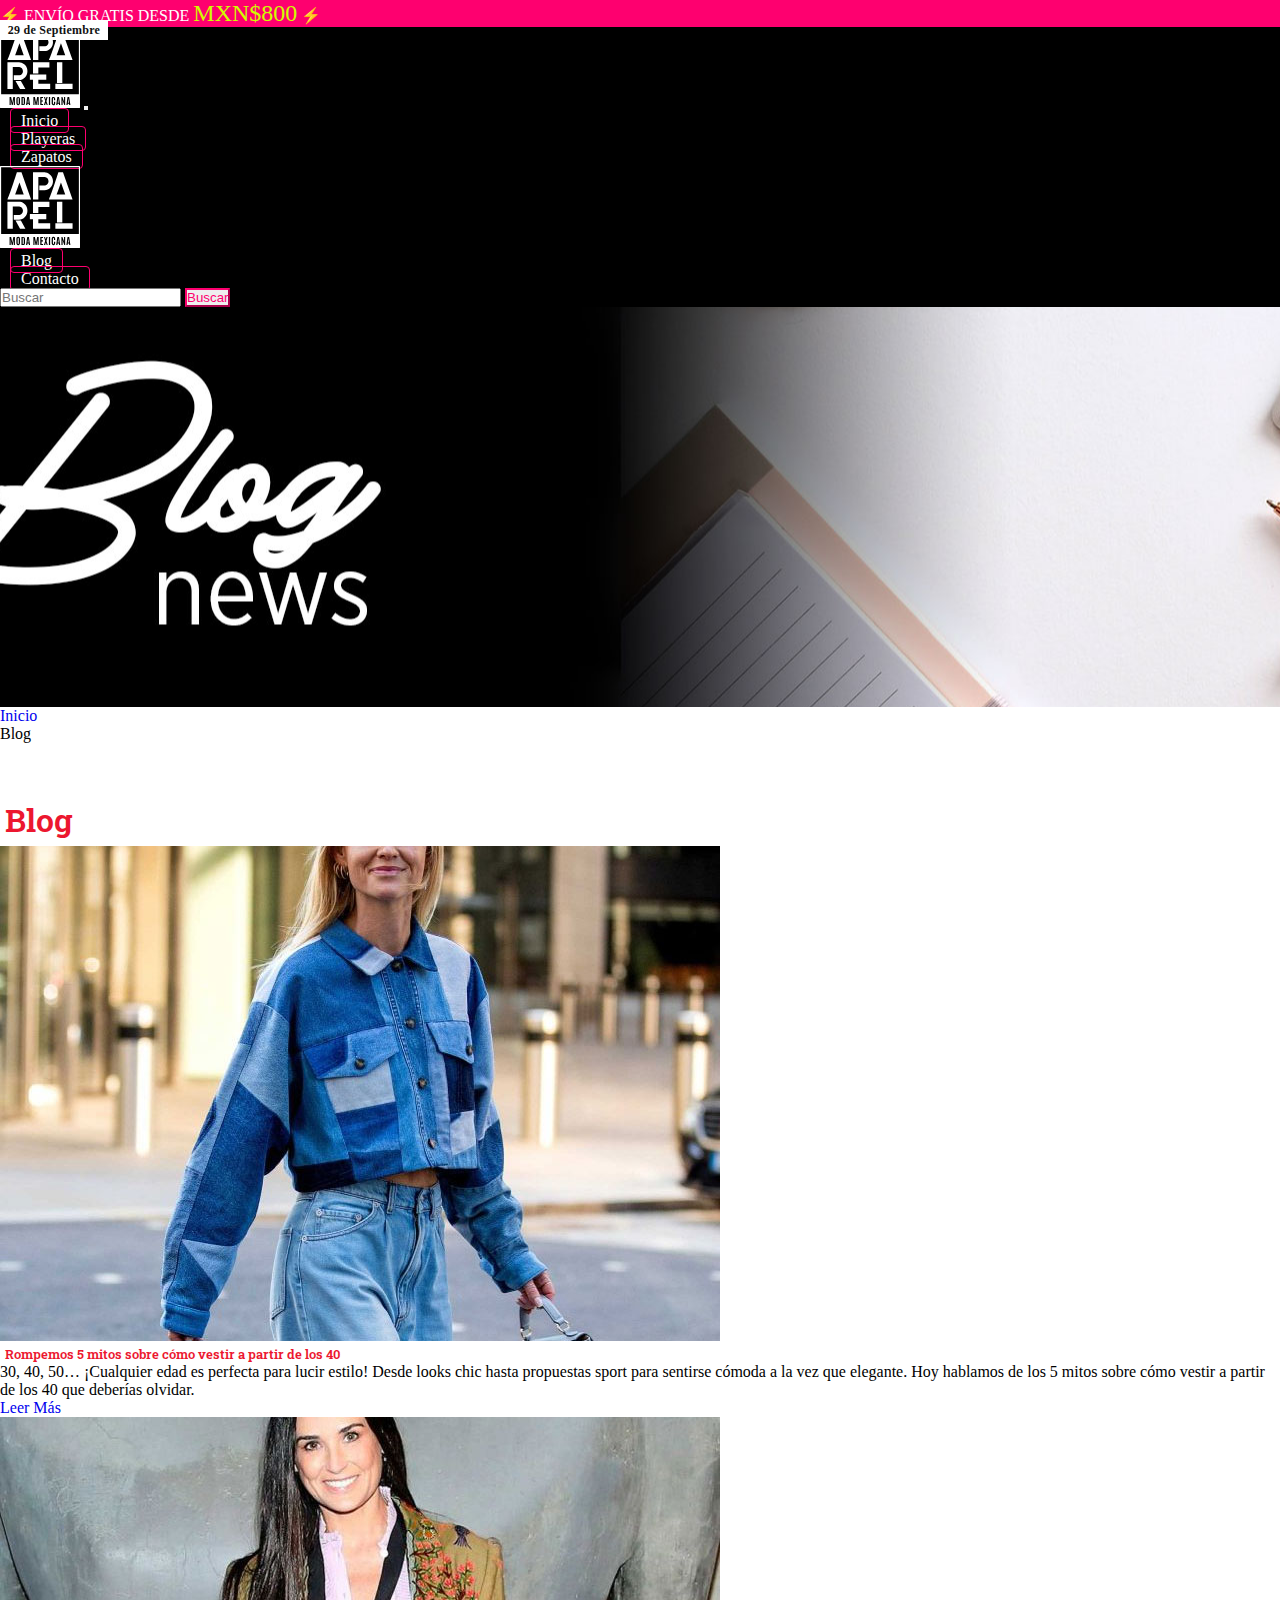
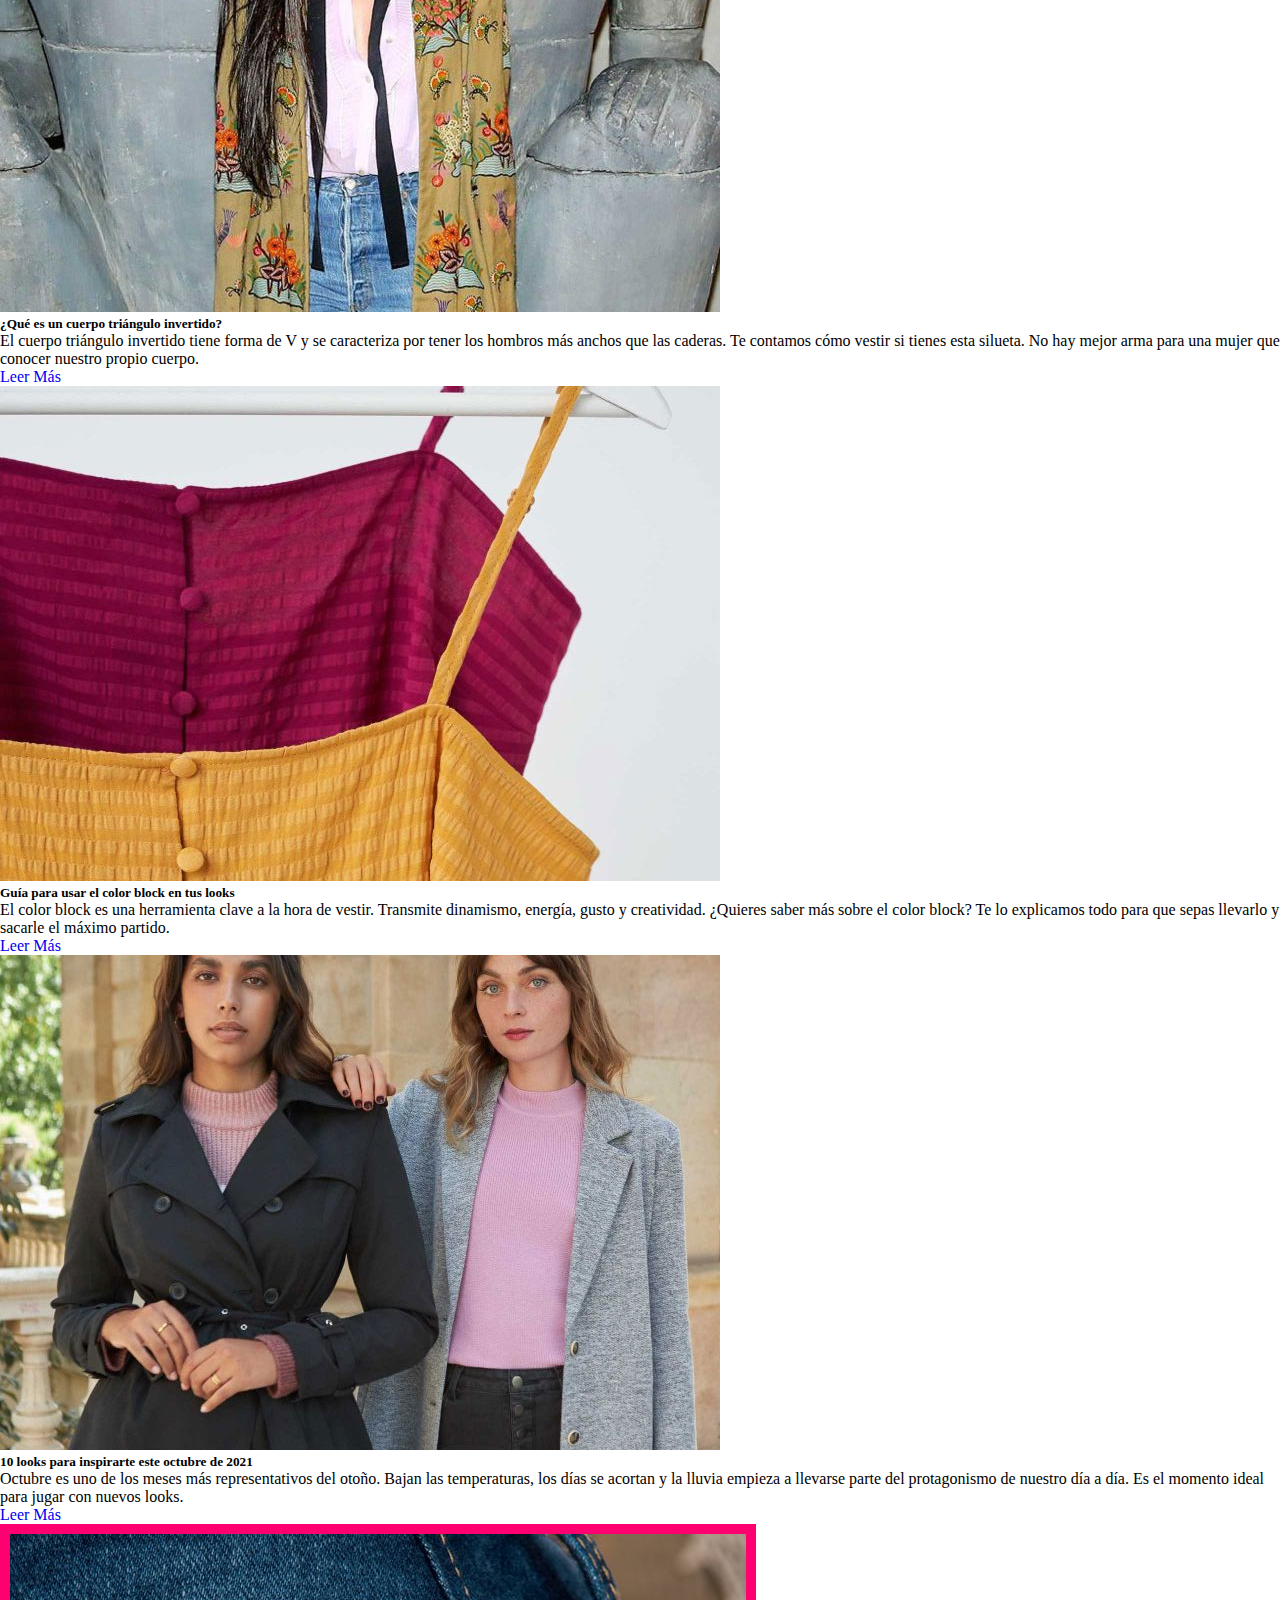
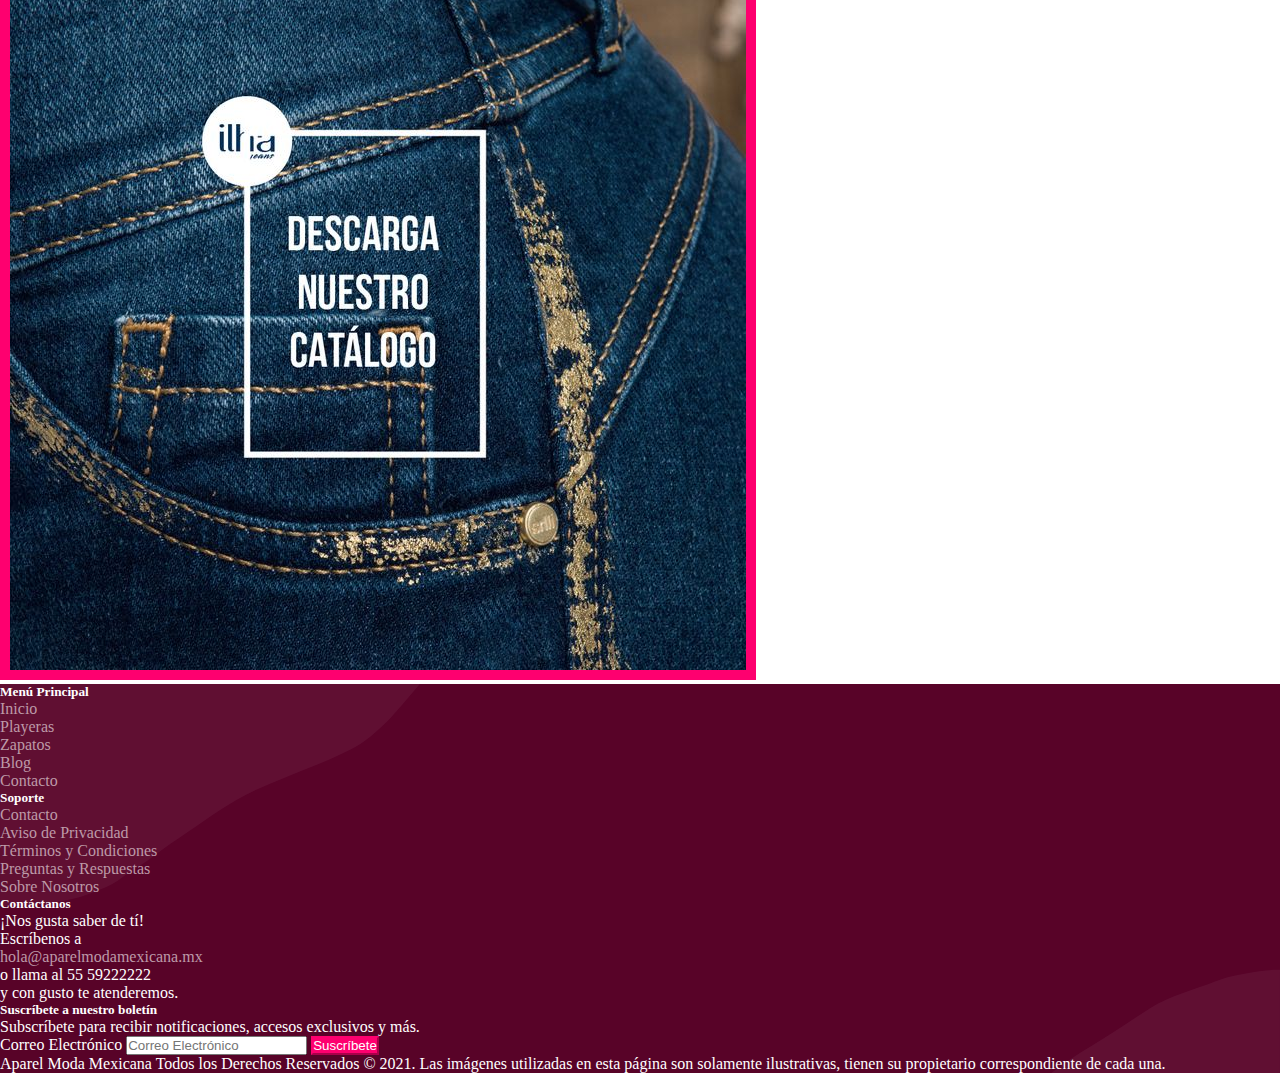
==== commit 45ce7817: "Agregué Parciales a SASS" ====
--- a/pages/blog.html
+++ b/pages/blog.html
@@ -17,7 +17,7 @@
     <link href="https://unpkg.com/aos@2.3.1/dist/aos.css" rel="stylesheet">
     
     <link href="https://cdn.jsdelivr.net/npm/bootstrap@5.1.1/dist/css/bootstrap.min.css" rel="stylesheet" integrity="sha384-F3w7mX95PdgyTmZZMECAngseQB83DfGTowi0iMjiWaeVhAn4FJkqJByhZMI3AhiU" crossorigin="anonymous">
-    <link rel="stylesheet" href="..\css\styles.css">
+    <link rel="stylesheet" href="../css/styles.css">
 </head>
 <body>
     <!-- inicia HEADER -->
@@ -108,7 +108,7 @@
                 <div class="container">
                     <div class="row">
                         <div class="col">
-                            <h1 class="animate__animated animate__fadeInDown">Blog</h1>
+                            <h1 class="animate__animated animate__fadeInDown text-center">Blog</h1>
                         </div>
                     </div>
                 </div>
@@ -236,25 +236,25 @@
     </div>
 
     <!-- inicia FOOTER -->
-    <div class="container-fluid bg-pink-2" style="background-image: url(images/pattern-2.svg); background-repeat: none; background-size: cover;">
+    <div style="background-image: url(../images/pattern-2.svg); background-size: cover;" class="container-fluid bg-pink-2">
         <div class="container">
-            <footer class="py-5">
+            <footer class="pt-5">
                 <div class="row">
                 <div class="col-2 col-md-2 col-sm-12">
                     <h5>Menú Principal</h5>
                     <ul class="nav flex-column">
-                    <li class="nav-item mb-2"><a href="../index.html" class="nav-link p-0 text-pink-100">Inicio</a></li>
-                    <li class="nav-item mb-2"><a href="../pages/playeras.html" class="nav-link p-0 text-pink-100">Playeras</a></li>
-                    <li class="nav-item mb-2"><a href="../pages/zapatos.html" class="nav-link p-0 text-pink-100">Zapatos</a></li>
-                    <li class="nav-item mb-2"><a href="../pages/blog.html" class="nav-link p-0 text-pink-100">Blog</a></li>
-                    <li class="nav-item mb-2"><a href="../pages/contacto.html" class="nav-link p-0 text-pink-100">Contacto</a></li>
+                        <li class="nav-item mb-2"><a href="../index.html" class="nav-link p-0 text-pink-100">Inicio</a></li>
+                        <li class="nav-item mb-2"><a href="../pages/playeras.html" class="nav-link p-0 text-pink-100">Playeras</a></li>
+                        <li class="nav-item mb-2"><a href="../pages/zapatos.html" class="nav-link p-0 text-pink-100">Zapatos</a></li>
+                        <li class="nav-item mb-2"><a href="../pages/blog.html" class="nav-link p-0 text-pink-100">Blog</a></li>
+                        <li class="nav-item mb-2"><a href="../pages/contacto.html" class="nav-link p-0 text-pink-100">Contacto</a></li>
                     </ul>
                 </div>
             
                 <div class="col-2 col-md-2 col-sm-12">
                     <h5>Soporte</h5>
                     <ul class="nav flex-column">
-                        <li class="nav-item mb-2"><a href="#" class="nav-link p-0 text-pink-100">Contacto</a></li>
+                        <li class="nav-item mb-2"><a href="../pages/contacto.html" class="nav-link p-0 text-pink-100">Contacto</a></li>
                         <li class="nav-item mb-2"><a href="#" class="nav-link p-0 text-pink-100">Aviso de Privacidad</a></li>
                         <li class="nav-item mb-2"><a href="#" class="nav-link p-0 text-pink-100">Términos y Condiciones</a></li>
                         <li class="nav-item mb-2"><a href="#" class="nav-link p-0 text-pink-100">Preguntas y Respuestas</a></li>
@@ -286,13 +286,13 @@
                 </div>
                 </div>
             
-                <div class="d-flex justify-content-between py-4 my-4 border-top">
+                <div class="d-flex justify-content-between py-2 mt-3 border-top">
                     <p>Aparel Moda Mexicana Todos los Derechos Reservados &copy; 2021.
                         Las imágenes utilizadas en esta página son solamente ilustrativas, tienen su propietario correspondiente de cada una.</p>
-                <ul class="list-unstyled d-flex">
-                    <li class="ms-3"><a class="link-pink" href="https://www.instagram.com/destellosdemexico/" target="_blank"><i class="fab fa-instagram fa-2x"></i></a></li>
-                    <li class="ms-3"><a class="link-pink" href="https://www.facebook.com/DestellosdeMexico/" target="_blank"><i class="fab fa-facebook fa-2x"></i></a></li>
-                </ul>
+                    <ul class="list-unstyled d-flex">
+                        <li class="ms-3"><a class="link-pink" href="https://www.instagram.com/destellosdemexico/" target="_blank"><i class="fab fa-instagram fa-2x"></i></a></li>
+                        <li class="ms-3"><a class="link-pink" href="https://www.facebook.com/DestellosdeMexico/" target="_blank"><i class="fab fa-facebook fa-2x"></i></a></li>
+                    </ul>
                 </div>
             </footer>
         </div>
--- a/css/styles.css
+++ b/css/styles.css
@@ -0,0 +1,304 @@
+@charset "UTF-8";
+@import url("https://fonts.googleapis.com/css2?family=Montserrat:ital,wght@0,100;0,200;0,300;0,400;0,500;0,600;0,700;0,800;0,900;1,100;1,200;1,300;1,400;1,500;1,600;1,700;1,800;1,900&family=Roboto+Slab:wght@100;200;300;400;500;600;700;800;900&display=swap");
+* {
+  box-sizing: border-box;
+  list-style: none;
+  margin: 0;
+  padding: 0;
+}
+
+* a {
+  text-decoration: none;
+}
+
+.btn-pink {
+  color: #FFF;
+  background-color: #FE006F;
+  border-color: #FE006F;
+}
+
+.btn-pink:hover {
+  color: #FFF;
+  background-color: #8F2447;
+  border-color: #8F2447;
+}
+
+.btn-outline-pink {
+  color: #FE006F;
+  border-color: #FE006F;
+}
+
+.btn-outline-pink:hover {
+  color: #FFF;
+  background-color: #FE006F;
+}
+
+/* HEADER */
+/* BARRA SUPERIOR ANUNCIO */
+/* SLIDES DE PORTADA */
+/* IMAGEN DE ENCABEZADO EN CADA PÁGINA */
+.bg-pink {
+  background-color: #FE006F;
+}
+
+.bg-black {
+  background-color: #000;
+}
+
+header #barra__anuncio {
+  color: #FFF;
+}
+
+header #barra__anuncio .barra__anuncio__moneda,
+header #barra__anuncio .barra__anuncio__monto {
+  color: #cffe00;
+  font-size: 1.5em;
+}
+
+header .header__logo img {
+  width: 80px;
+  height: auto;
+}
+
+header .header__logo img:hover {
+  transform: rotate(90deg);
+}
+
+header .header__menu ul li a.nav-link {
+  color: #FFF;
+  padding: 3px 10px;
+  border-radius: .25rem;
+  border: 1px solid #FE006F;
+  margin: 0 10px;
+}
+
+header .header__menu ul li a.nav-link:hover {
+  color: #FFF;
+  background-color: #8F2447;
+}
+
+header .carousel-caption {
+  bottom: 10rem;
+}
+
+header .carousel-caption h2 {
+  font-size: 5.5rem;
+  line-height: 1;
+}
+
+header .carousel-caption h3.display-1 {
+  color: #8F2447;
+  font-size: 6.875rem;
+  font-weight: 500;
+  line-height: 1.2;
+}
+
+header .carousel-caption a.btn {
+  padding: 1rem 3rem;
+  font-size: 1.5rem;
+}
+
+header .headerDimensiones, header .header__slide__playeras, header .header__slide__zapatos, header .header__slide__blog, header .header__slide__contacto {
+  background-size: cover;
+  height: 400px;
+}
+
+header .header__slide__playeras {
+  background: center center #000 url("../images/playeras-cover.jpg") no-repeat;
+}
+
+header .header__slide__zapatos {
+  background: center center #000 url("../images/zapatos-cover.jpg") no-repeat;
+}
+
+header .header__slide__blog {
+  background: center center #000 url("../images/blog-cover.jpg") no-repeat;
+}
+
+header .header__slide__contacto {
+  background: center center #000 url("../images/contacto-cover.jpg") no-repeat;
+}
+
+/* CONTENIDO */
+/* PRODUCTOS*/
+.card {
+  border: 0;
+}
+
+.card .card-badge {
+  position: absolute;
+  top: 1.25rem;
+  z-index: 1;
+}
+
+.card .badge-white {
+  background-color: #fff;
+  color: #111;
+}
+
+.card .badge {
+  display: inline-block;
+  padding: .35em .65em;
+  font-size: .75em;
+  font-weight: 700;
+  letter-spacing: .02em;
+  line-height: 1;
+  text-align: center;
+  white-space: nowrap;
+  vertical-align: baseline;
+  border-radius: 0;
+}
+
+.texto__titular, .main__contenido h1, .main__contenido h2, .main__contenido h5 a {
+  font-family: "Roboto Slab", serif;
+  padding: 5px;
+}
+
+.texto__cuerpo {
+  font-family: "Montserrat", sans-serif;
+}
+
+.main__contenido {
+  margin-top: 50px;
+}
+
+.main__contenido h1 {
+  color: #EC172F;
+  font-weight: 600;
+  font-size: 2em;
+}
+
+.main__contenido h2 {
+  color: #000;
+}
+
+.main__contenido h5 a {
+  color: #EC172F;
+  font-weight: 600;
+}
+
+.main__contenido h5 a:hover {
+  background-color: #8F2447;
+  color: #FFF;
+}
+
+.main__contenido .main__producto .main__producto__box {
+  font-family: "Montserrat", sans-serif;
+  border: 1px solid #000;
+}
+
+.main__contenido .main__producto .main__producto__box .main__producto__descripcion {
+  padding-top: 25px;
+}
+
+/*TABLA DE PRODUCTOS*/
+.table th {
+  border-bottom: 1px solid #FFF;
+  text-align: center;
+}
+
+/* ANIMACIONES */
+.skew {
+  animation: skew 3s infinite;
+  transform: skew(20deg);
+  animation-direction: alternate;
+}
+
+@keyframes skew {
+  0% {
+    transform: skewX(20deg);
+  }
+  100% {
+    transform: skewX(-20deg);
+  }
+}
+
+.grow {
+  transition: all .2s ease-in-out;
+}
+
+.grow:hover {
+  transform: scale(2);
+}
+
+/* ASIDE */
+.aside__anuncio img {
+  border: 10px solid #FE006F;
+}
+
+.sticky-top {
+  top: 10px;
+}
+
+/* FOOTER */
+.bg-pink-2 {
+  background-color: #580328;
+  color: #FFF;
+}
+
+.bg-pink-2 a.text-pink-100 {
+  color: #bd9aa8;
+}
+
+.bg-pink-2 a.text-pink-100:hover {
+  background-color: #8F2447;
+  color: #bd9aa8;
+}
+
+footer li a.link-pink {
+  color: #FE006F;
+}
+
+footer li a.link-pink:hover {
+  color: #8F2447;
+}
+
+/* BOOTSTRAP CSS MY RULES */
+@media (min-width: 1200px) {
+  .navbar-expand-xl .navbar-collapse {
+    justify-content: center;
+  }
+}
+
+@media only screen and (min-width: 360px) and (max-width: 767px) {
+  .carousel-caption {
+    bottom: 1.5rem;
+  }
+  .carousel-caption h2 {
+    font-size: 3rem;
+    line-height: 1;
+  }
+  .carousel-caption h5 {
+    font-size: 0.7rem;
+    line-height: 1;
+  }
+  .carousel-caption a.btn-pink {
+    font-size: 0.7rem;
+    line-height: 1;
+  }
+  #suscribe {
+    margin-left: 0;
+  }
+}
+
+@media only screen and (min-width: 768px) and (max-width: 960px) {
+  .carousel-caption {
+    bottom: 3rem;
+  }
+  .carousel-caption h2 {
+    font-size: 5rem;
+    line-height: 1;
+  }
+  .carousel-caption h5 {
+    font-size: 1.2rem;
+    line-height: 1;
+  }
+  .carousel-caption a.btn-pink {
+    font-size: 1.2rem;
+    line-height: 1;
+  }
+  #suscribe {
+    margin-left: 0;
+  }
+}
+/*# sourceMappingURL=styles.css.map */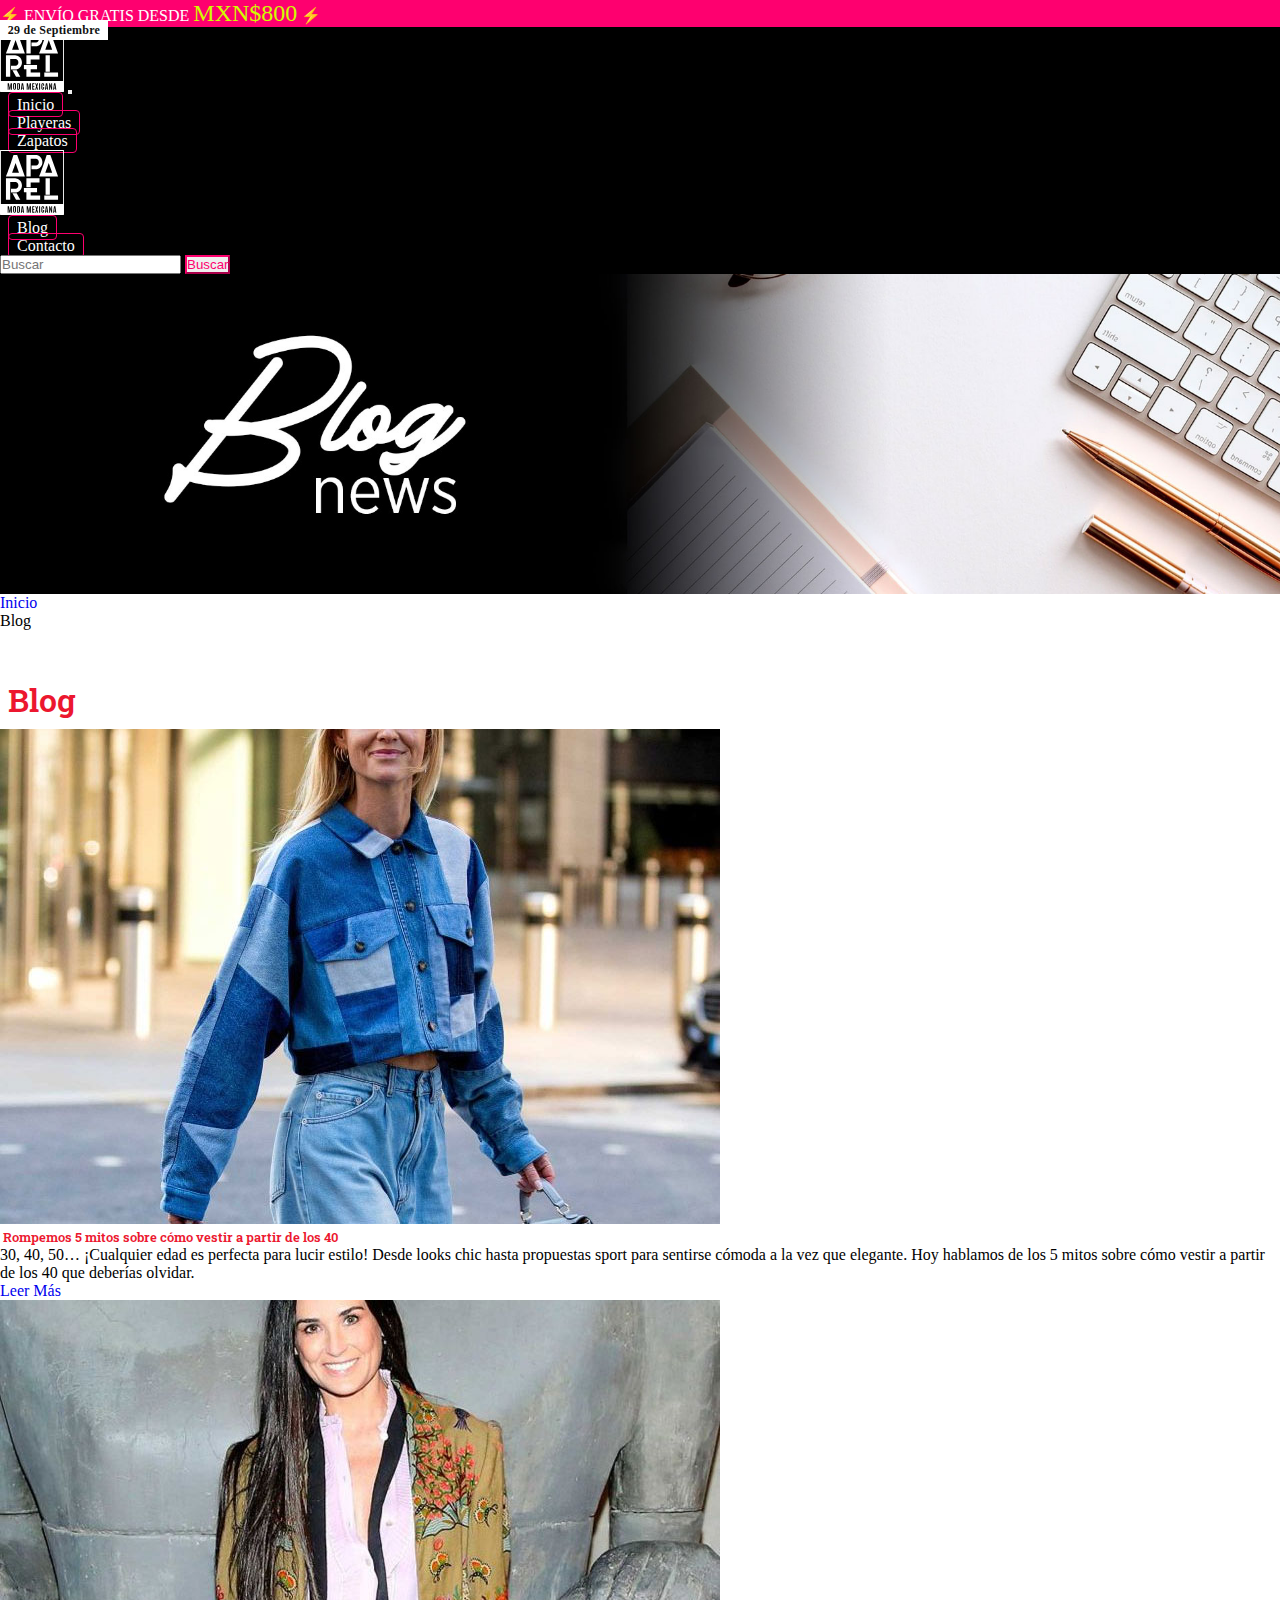
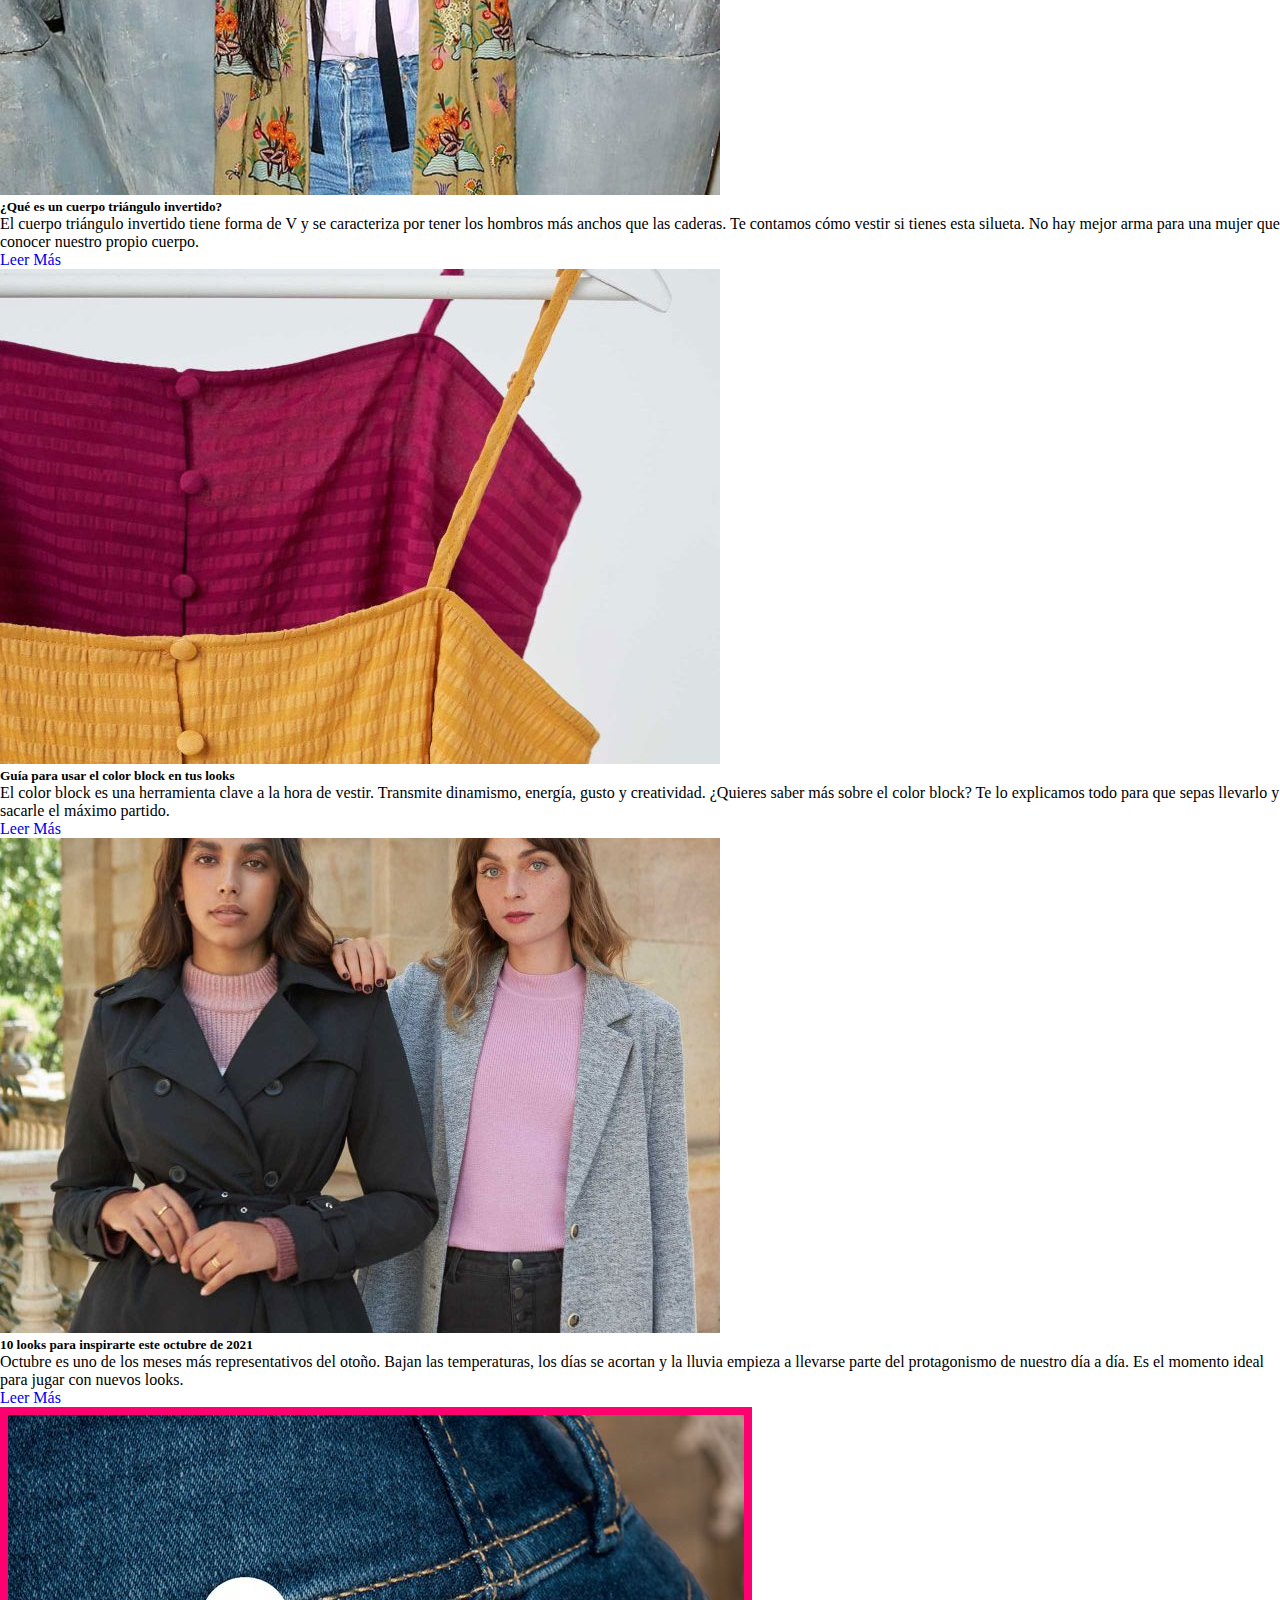
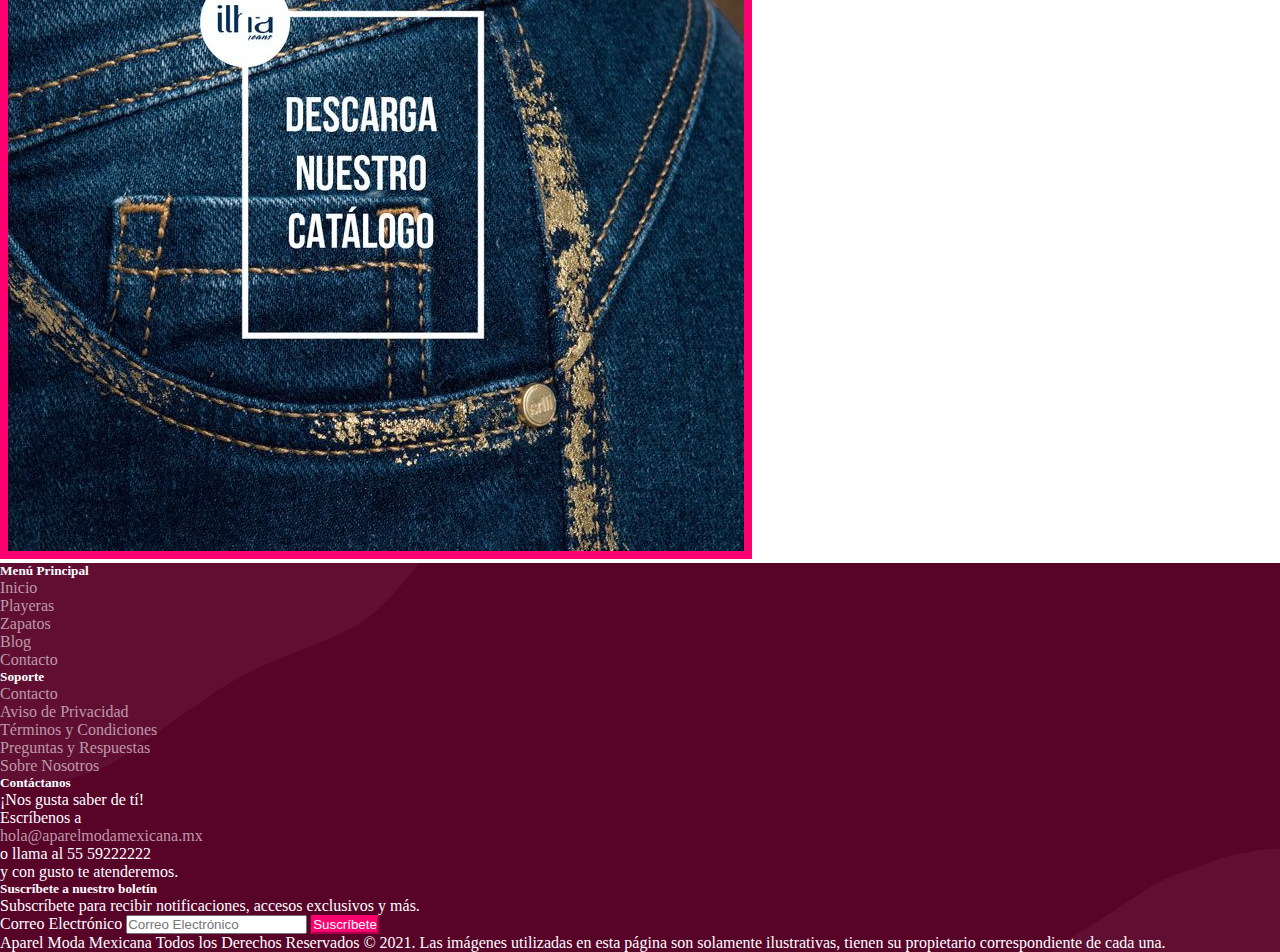
==== commit 4342be4b: "Terminé con SASS" ====
--- a/pages/blog.html
+++ b/pages/blog.html
@@ -89,7 +89,7 @@
     </header><!-- Finaliza HEADER -->
 
     <!-- BREADCRUMBS -->
-    <div class="container mt-5">
+    <div class="container mt-4">
         <div class="row">
             <nav style="--bs-breadcrumb-divider: '>';" aria-label="breadcrumb">
                 <ol class="breadcrumb">
@@ -103,7 +103,7 @@
     <!-- Inicia MAIN DE CONTENIDO -->
     <div class="container">
         <div class="row">
-            <main class="main__contenido col-9">
+            <main class="main__contenido col-md-9 col-sm-12">
                 
                 <div class="container">
                     <div class="row">
@@ -223,7 +223,7 @@
             </main><!-- Finaliza MAIN DE CONTENIDO -->
             
             <!-- Inicia SIDEBAR DERECHO -->
-            <aside class="aside__anuncio col-3 col-md-3 col-sm-12 mt-5">
+            <aside class="aside__anuncio col-md-3 col-sm-12 mb-4">
                 <div class="container sticky-top">
                     <div class="row">
                         <div class="col">
@@ -240,7 +240,7 @@
         <div class="container">
             <footer class="pt-5">
                 <div class="row">
-                <div class="col-2 col-md-2 col-sm-12">
+                <div class="col-footer col-md-2 col-sm-12">
                     <h5>Menú Principal</h5>
                     <ul class="nav flex-column">
                         <li class="nav-item mb-2"><a href="../index.html" class="nav-link p-0 text-pink-100">Inicio</a></li>
@@ -251,7 +251,7 @@
                     </ul>
                 </div>
             
-                <div class="col-2 col-md-2 col-sm-12">
+                <div class="col-footer col-md-2 col-sm-12">
                     <h5>Soporte</h5>
                     <ul class="nav flex-column">
                         <li class="nav-item mb-2"><a href="../pages/contacto.html" class="nav-link p-0 text-pink-100">Contacto</a></li>
@@ -262,7 +262,7 @@
                     </ul>
                 </div>
             
-                <div class="col-2 col-md-2 col-sm-12">
+                <div class="col-footer col-md-2 col-sm-12">
                     <h5>Contáctanos</h5>
                     <ul class="nav flex-column">
                         <li class="nav-item mb-2">¡Nos gusta saber de tí!</li>
@@ -273,7 +273,7 @@
                     </ul>
                 </div>
             
-                <div class="col-4 col-md-4 col-sm-12 offset-1">
+                <div id="suscribe" class="col-footer col-md-5 col-sm-12 offset-1">
                     <form>
                     <h5>Suscríbete a nuestro boletín</h5>
                     <p>Subscríbete para recibir notificaciones, accesos exclusivos y más.</p>
--- a/css/styles.css
+++ b/css/styles.css
@@ -56,7 +56,7 @@
 }
 
 header .header__logo img {
-  width: 80px;
+  width: 4em;
   height: auto;
 }
 
@@ -66,10 +66,10 @@
 
 header .header__menu ul li a.nav-link {
   color: #FFF;
-  padding: 3px 10px;
+  padding: 3px 0.5em;
   border-radius: .25rem;
   border: 1px solid #FE006F;
-  margin: 0 10px;
+  margin: 0 0.5em;
 }
 
 header .header__menu ul li a.nav-link:hover {
@@ -82,7 +82,7 @@
 }
 
 header .carousel-caption h2 {
-  font-size: 5.5rem;
+  font-size: 4rem;
   line-height: 1;
 }
 
@@ -99,24 +99,27 @@
 }
 
 header .headerDimensiones, header .header__slide__playeras, header .header__slide__zapatos, header .header__slide__blog, header .header__slide__contacto {
+  height: 20em;
+  background-position: center center;
+  background-repeat: no-repeat;
   background-size: cover;
-  height: 400px;
+  background-color: #000;
 }
 
 header .header__slide__playeras {
-  background: center center #000 url("../images/playeras-cover.jpg") no-repeat;
+  background-image: url("../images/playeras-cover.jpg");
 }
 
 header .header__slide__zapatos {
-  background: center center #000 url("../images/zapatos-cover.jpg") no-repeat;
+  background-image: url("../images/zapatos-cover.jpg");
 }
 
 header .header__slide__blog {
-  background: center center #000 url("../images/blog-cover.jpg") no-repeat;
+  background-image: url("../images/blog-cover.jpg");
 }
 
 header .header__slide__contacto {
-  background: center center #000 url("../images/contacto-cover.jpg") no-repeat;
+  background-image: url("../images/contacto-cover.jpg");
 }
 
 /* CONTENIDO */
@@ -151,7 +154,7 @@
 
 .texto__titular, .main__contenido h1, .main__contenido h2, .main__contenido h5 a {
   font-family: "Roboto Slab", serif;
-  padding: 5px;
+  padding: 0.25em;
 }
 
 .texto__cuerpo {
@@ -159,7 +162,7 @@
 }
 
 .main__contenido {
-  margin-top: 50px;
+  margin-top: 2.5em;
 }
 
 .main__contenido h1 {
@@ -188,12 +191,12 @@
 }
 
 .main__contenido .main__producto .main__producto__box .main__producto__descripcion {
-  padding-top: 25px;
+  padding-top: 1em;
 }
 
 /*TABLA DE PRODUCTOS*/
 .table th {
-  border-bottom: 1px solid #FFF;
+  border-right: 1px solid #FFF;
   text-align: center;
 }
 
@@ -223,11 +226,11 @@
 
 /* ASIDE */
 .aside__anuncio img {
-  border: 10px solid #FE006F;
+  border: 0.5em solid #FE006F;
 }
 
 .sticky-top {
-  top: 10px;
+  top: 0.5em;
 }
 
 /* FOOTER */
@@ -260,7 +263,7 @@
   }
 }
 
-@media only screen and (min-width: 360px) and (max-width: 767px) {
+@media only screen and (max-width: 767px) {
   .carousel-caption {
     bottom: 1.5rem;
   }
@@ -275,6 +278,19 @@
   .carousel-caption a.btn-pink {
     font-size: 0.7rem;
     line-height: 1;
+  }
+  .headerDimensiones, header .header__slide__playeras, header .header__slide__zapatos, header .header__slide__blog, header .header__slide__contacto {
+    height: 7.5em;
+    background-position: center center;
+    background-repeat: no-repeat;
+    background-size: cover;
+    background-color: #000;
+  }
+  .main__contenido {
+    margin-top: 0.5em;
+  }
+  .col-footer {
+    padding-bottom: 1em;
   }
   #suscribe {
     margin-left: 0;
@@ -297,6 +313,12 @@
     font-size: 1.2rem;
     line-height: 1;
   }
+  .main__contenido {
+    margin-top: 0.5em;
+  }
+  .col-footer {
+    padding-bottom: 1em;
+  }
   #suscribe {
     margin-left: 0;
   }
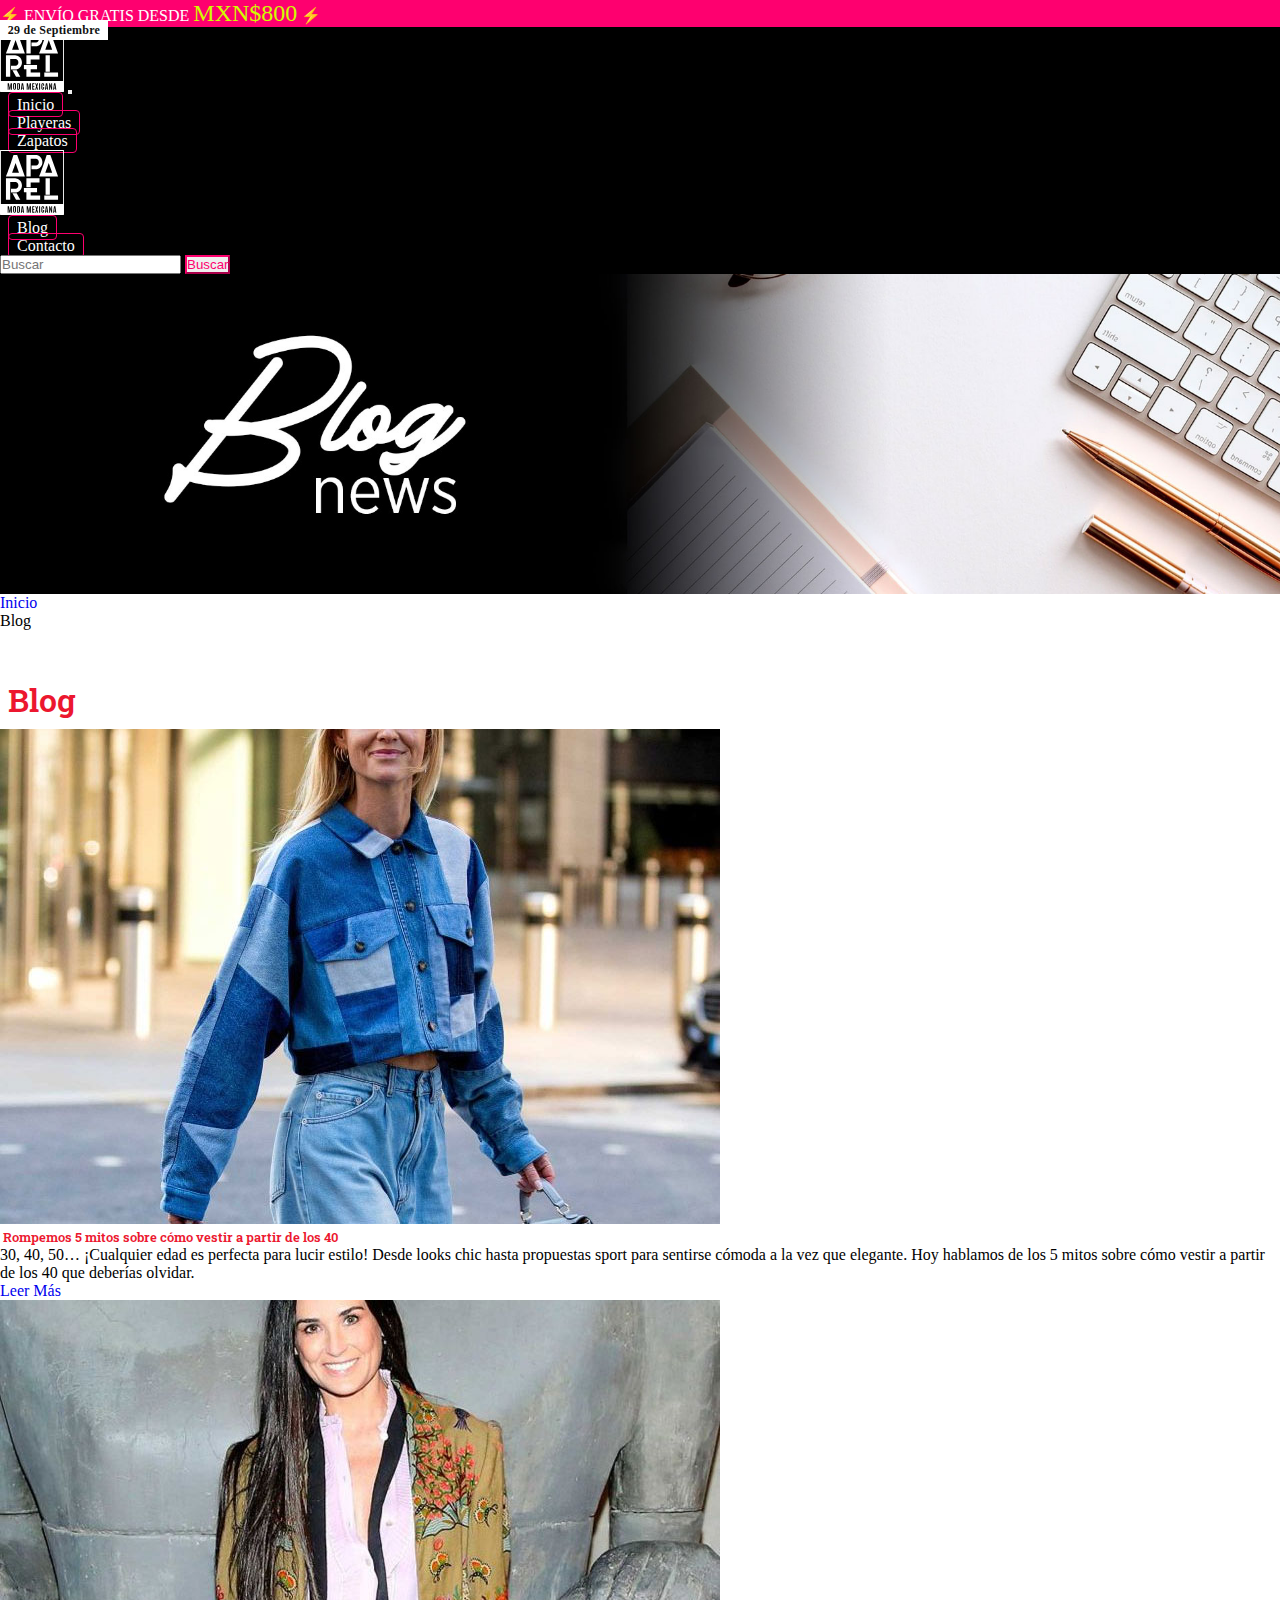
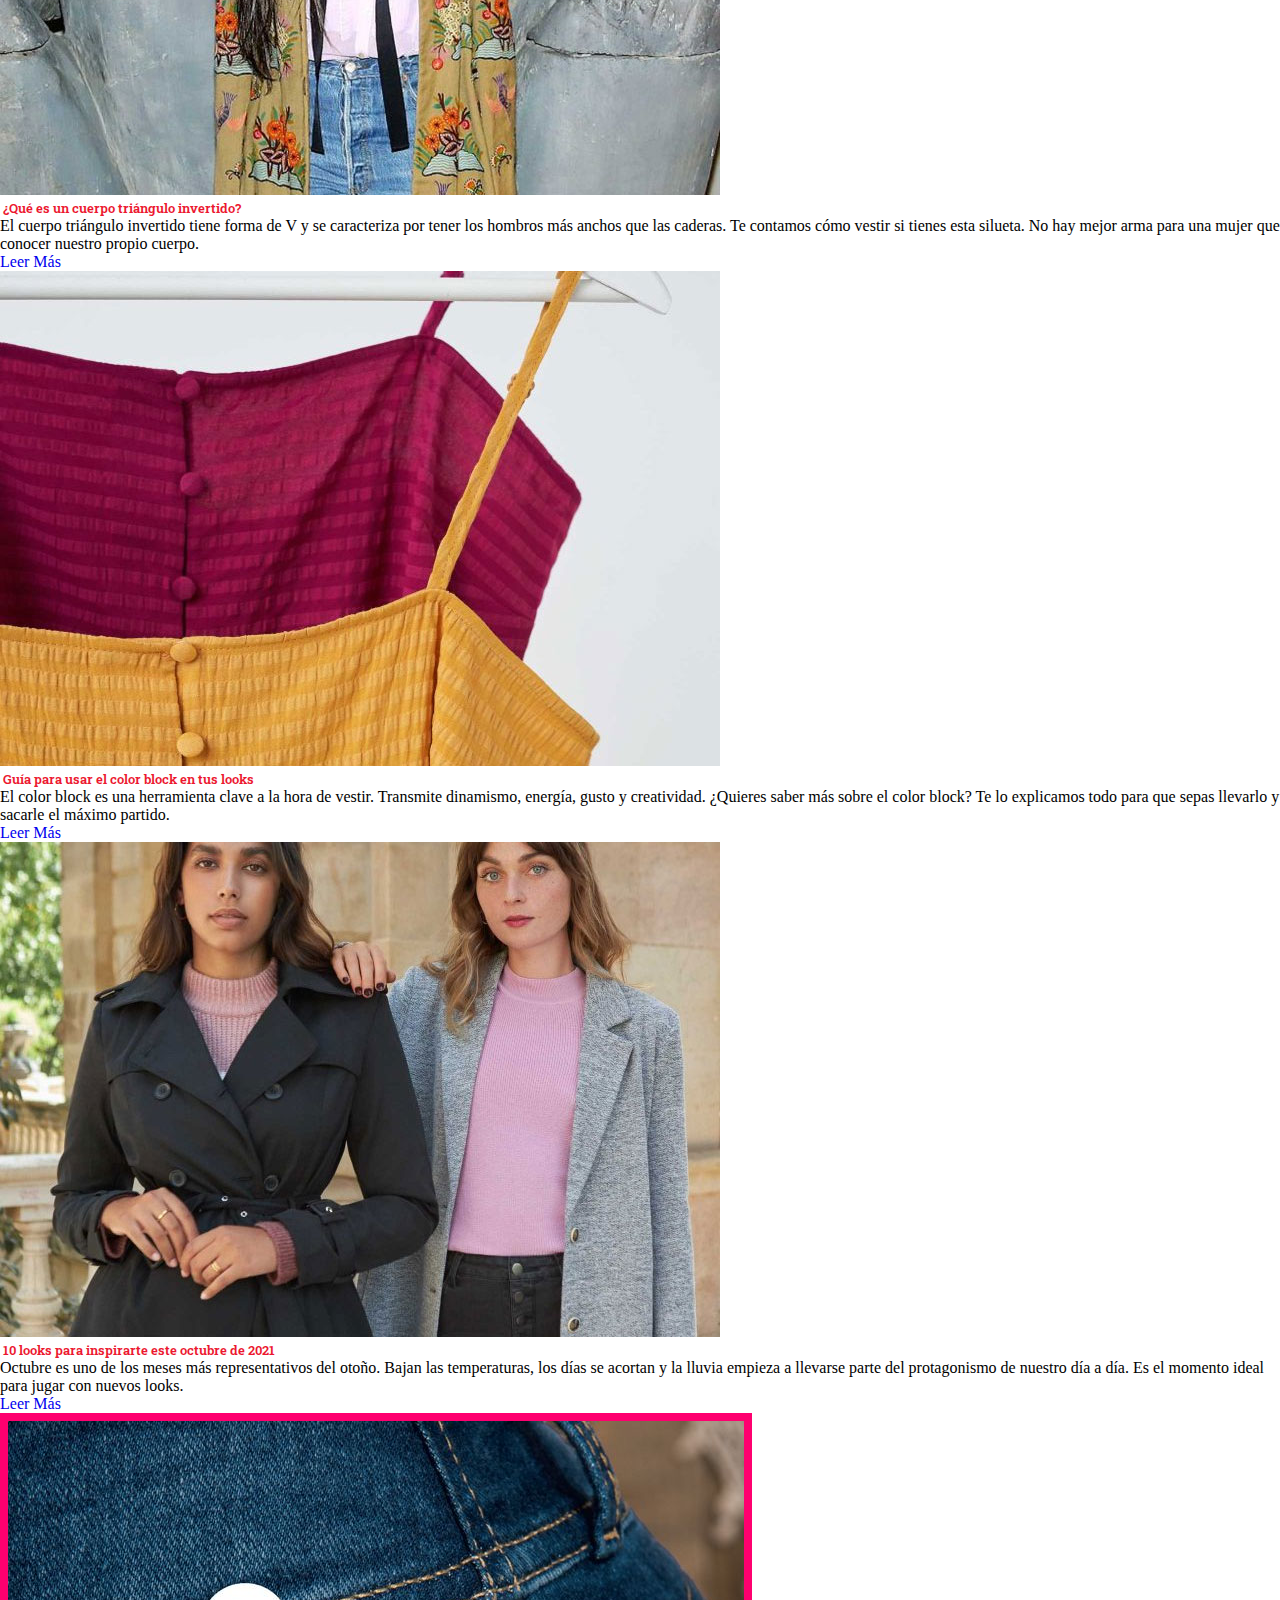
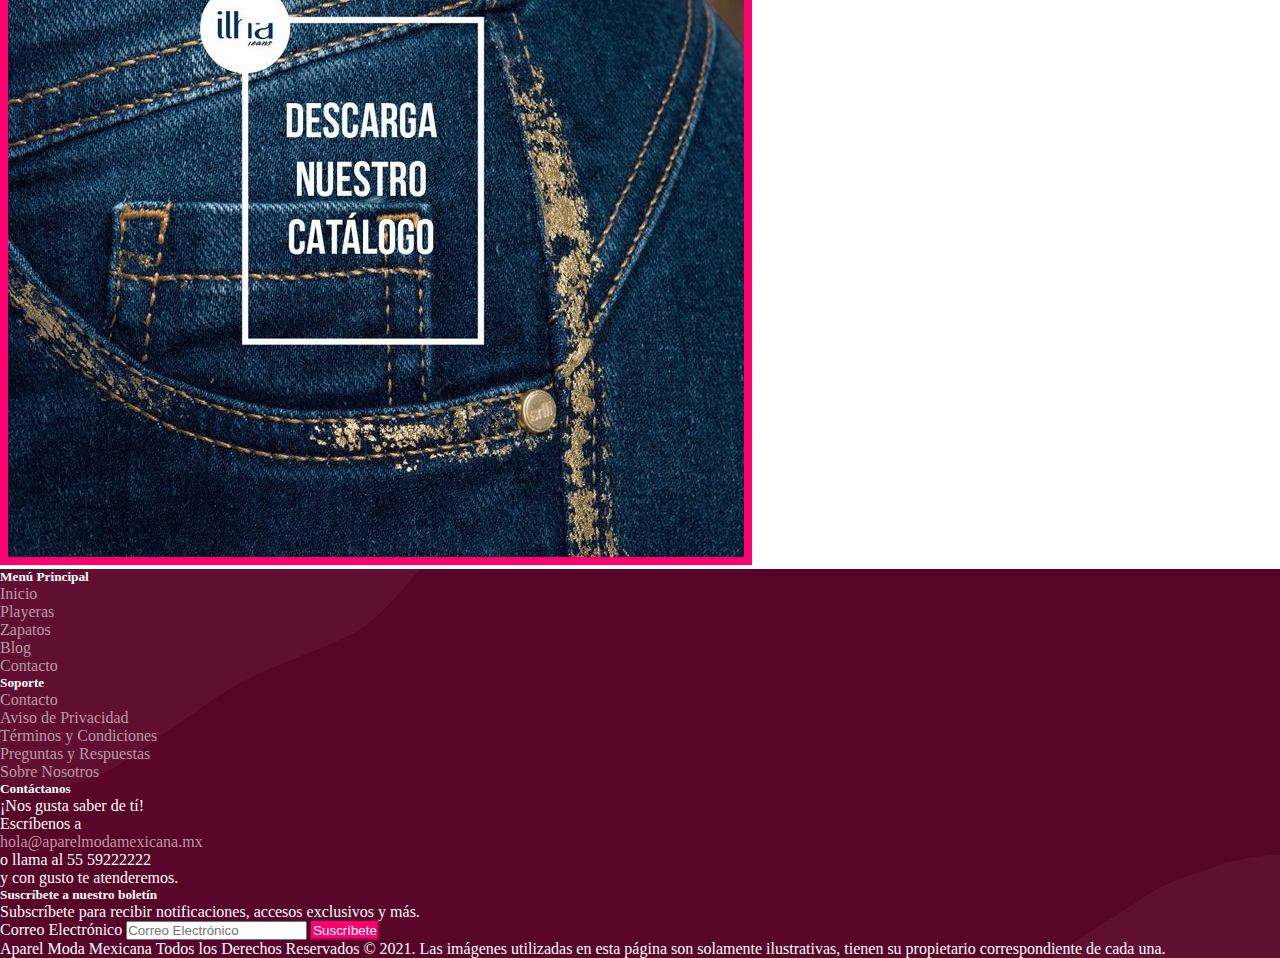
==== commit 8024f586: "Terminado, optimización de imágenes, resÃponsive slider" ====
--- a/pages/blog.html
+++ b/pages/blog.html
@@ -113,9 +113,8 @@
                     </div>
                 </div>
 
-                <div class="container">
+                <div class="container mt-3">
                     <div class="row">
-
                         <div class="col-12 col-md-6 mb-4">
                             <!-- Card -->
                             <div class="card mb-7">
@@ -154,13 +153,13 @@
                               <!-- Body -->
                               <div class="card-body px-0">
                                 <!-- Heading -->
-                                <h5>¿Qué es un cuerpo triángulo invertido?</h5>
+                                <h5><a href="#">¿Qué es un cuerpo triángulo invertido?</a></h5>
                                 <!-- Text -->
                                 <p class="mb-0">
                                     El cuerpo triángulo invertido tiene forma de V y se caracteriza por tener los hombros más anchos que las caderas. Te contamos cómo vestir si tienes esta silueta. No hay mejor arma para una mujer que conocer nuestro propio cuerpo.
                                 </p>
                                 <!-- Button -->
-                                <a class="btn btn-link stretched-link px-0 text-reset" href="#">
+                                <a class="btn btn-link px-0 text-reset" href="#">
                                   Leer Más <i class="fa fa-arrow-right ml-2"></i>
                                 </a>
                               </div>
@@ -179,13 +178,13 @@
                               <!-- Body -->
                               <div class="card-body px-0">
                                 <!-- Heading -->
-                                <h5>Guía para usar el color block en tus looks</h5>
+                                <h5><a href="#">Guía para usar el color block en tus looks</a></h5>
                                 <!-- Text -->
                                 <p class="mb-0">
                                     El color block es una herramienta clave a la hora de vestir. Transmite dinamismo, energía, gusto y creatividad. ¿Quieres saber más sobre el color block? Te lo explicamos todo para que sepas llevarlo y sacarle el máximo partido.
                                 </p>
                                 <!-- Button -->
-                                <a class="btn btn-link stretched-link px-0 text-reset" href="#">
+                                <a class="btn btn-link px-0 text-reset" href="#">
                                   Leer Más <i class="fa fa-arrow-right ml-2"></i>
                                 </a>
                               </div>
@@ -204,22 +203,20 @@
                               <!-- Body -->
                               <div class="card-body px-0">
                                 <!-- Heading -->
-                                <h5>10 looks para inspirarte este octubre de 2021</h5>
+                                <h5><a href="#">10 looks para inspirarte este octubre de 2021</a></h5>
                                 <!-- Text -->
                                 <p class="mb-0">
                                     Octubre es uno de los meses más representativos del otoño. Bajan las temperaturas, los días se acortan y la lluvia empieza a llevarse parte del protagonismo de nuestro día a día. Es el momento ideal para jugar con nuevos looks.
                                 </p>
                                 <!-- Button -->
-                                <a class="btn btn-link stretched-link px-0 text-reset" href="#">
+                                <a class="btn btn-link px-0 text-reset" href="#">
                                   Leer Más <i class="fa fa-arrow-right ml-2"></i>
                                 </a>
                               </div>
                             </div>
                           </div>
-
-                    </div>
-                </div>
-
+                    </div>
+                </div>
             </main><!-- Finaliza MAIN DE CONTENIDO -->
             
             <!-- Inicia SIDEBAR DERECHO -->
--- a/css/styles.css
+++ b/css/styles.css
@@ -94,8 +94,16 @@
 }
 
 header .carousel-caption a.btn {
+  font-size: 1.5rem;
   padding: 1rem 3rem;
-  font-size: 1.5rem;
+}
+
+header .carousel-caption.position-right {
+  left: 45%;
+}
+
+header .carousel-caption.position-left {
+  left: 15%;
 }
 
 header .headerDimensiones, header .header__slide__playeras, header .header__slide__zapatos, header .header__slide__blog, header .header__slide__contacto {
@@ -200,6 +208,38 @@
   text-align: center;
 }
 
+/* ASIDE */
+.aside__anuncio img {
+  border: 0.5em solid #FE006F;
+}
+
+.sticky-top {
+  top: 0.5em;
+}
+
+/* FOOTER */
+.bg-pink-2 {
+  background-color: #580328;
+  color: #FFF;
+}
+
+.bg-pink-2 a.text-pink-100 {
+  color: #bd9aa8;
+}
+
+.bg-pink-2 a.text-pink-100:hover {
+  background-color: #8F2447;
+  color: #bd9aa8;
+}
+
+footer li a.link-pink {
+  color: #FE006F;
+}
+
+footer li a.link-pink:hover {
+  color: #8F2447;
+}
+
 /* ANIMACIONES */
 .skew {
   animation: skew 3s infinite;
@@ -224,38 +264,6 @@
   transform: scale(2);
 }
 
-/* ASIDE */
-.aside__anuncio img {
-  border: 0.5em solid #FE006F;
-}
-
-.sticky-top {
-  top: 0.5em;
-}
-
-/* FOOTER */
-.bg-pink-2 {
-  background-color: #580328;
-  color: #FFF;
-}
-
-.bg-pink-2 a.text-pink-100 {
-  color: #bd9aa8;
-}
-
-.bg-pink-2 a.text-pink-100:hover {
-  background-color: #8F2447;
-  color: #bd9aa8;
-}
-
-footer li a.link-pink {
-  color: #FE006F;
-}
-
-footer li a.link-pink:hover {
-  color: #8F2447;
-}
-
 /* BOOTSTRAP CSS MY RULES */
 @media (min-width: 1200px) {
   .navbar-expand-xl .navbar-collapse {
@@ -263,23 +271,37 @@
   }
 }
 
-@media only screen and (max-width: 767px) {
-  .carousel-caption {
-    bottom: 1.5rem;
-  }
-  .carousel-caption h2 {
-    font-size: 3rem;
-    line-height: 1;
-  }
-  .carousel-caption h5 {
+@media only screen and (min-width: 300px) and (max-width: 567px) {
+  header .carousel-caption {
+    bottom: 1rem;
+  }
+  header .carousel-caption h2 {
+    font-size: 1.2rem;
+    line-height: 0.7;
+  }
+  header .carousel-caption h3.display-1 {
+    font-size: 1.7rem;
+    font-weight: 500;
+    line-height: 0.7;
+  }
+  header .carousel-caption h5 {
     font-size: 0.7rem;
-    line-height: 1;
-  }
-  .carousel-caption a.btn-pink {
+    line-height: 0.7;
+  }
+  header .carousel-caption p {
+    display: none;
+  }
+  header .carousel-caption a.btn-pink {
     font-size: 0.7rem;
-    line-height: 1;
-  }
-  .headerDimensiones, header .header__slide__playeras, header .header__slide__zapatos, header .header__slide__blog, header .header__slide__contacto {
+    padding: 0.5rem;
+  }
+  header .carousel-caption.position-right {
+    left: 43%;
+  }
+  header .carousel-caption.position-left {
+    left: 10%;
+  }
+  header .headerDimensiones, header .header__slide__playeras, header .header__slide__zapatos, header .header__slide__blog, header .header__slide__contacto {
     height: 7.5em;
     background-position: center center;
     background-repeat: no-repeat;
@@ -289,38 +311,46 @@
   .main__contenido {
     margin-top: 0.5em;
   }
+  #suscribe {
+    margin-left: 0;
+  }
   .col-footer {
     padding-bottom: 1em;
   }
+}
+
+@media only screen and (min-width: 567px) and (max-width: 960px) {
+  header .carousel-caption {
+    bottom: 4.5rem;
+  }
+  header .carousel-caption h2 {
+    font-size: 2rem;
+    line-height: 1;
+  }
+  header .carousel-caption h5 {
+    font-size: 1.2rem;
+  }
+  header .carousel-caption h3.display-1 {
+    font-size: 4.5rem;
+    font-weight: 500;
+  }
+  header .carousel-caption a.btn-pink {
+    font-size: 1.2rem;
+  }
+  header .carousel-caption.position-right {
+    left: 37%;
+  }
+  header .carousel-caption.position-left {
+    left: 6%;
+  }
+  .main__contenido {
+    margin-top: 0.5em;
+  }
+  .col-footer {
+    padding-bottom: 1em;
+  }
   #suscribe {
     margin-left: 0;
   }
 }
-
-@media only screen and (min-width: 768px) and (max-width: 960px) {
-  .carousel-caption {
-    bottom: 3rem;
-  }
-  .carousel-caption h2 {
-    font-size: 5rem;
-    line-height: 1;
-  }
-  .carousel-caption h5 {
-    font-size: 1.2rem;
-    line-height: 1;
-  }
-  .carousel-caption a.btn-pink {
-    font-size: 1.2rem;
-    line-height: 1;
-  }
-  .main__contenido {
-    margin-top: 0.5em;
-  }
-  .col-footer {
-    padding-bottom: 1em;
-  }
-  #suscribe {
-    margin-left: 0;
-  }
-}
 /*# sourceMappingURL=styles.css.map */